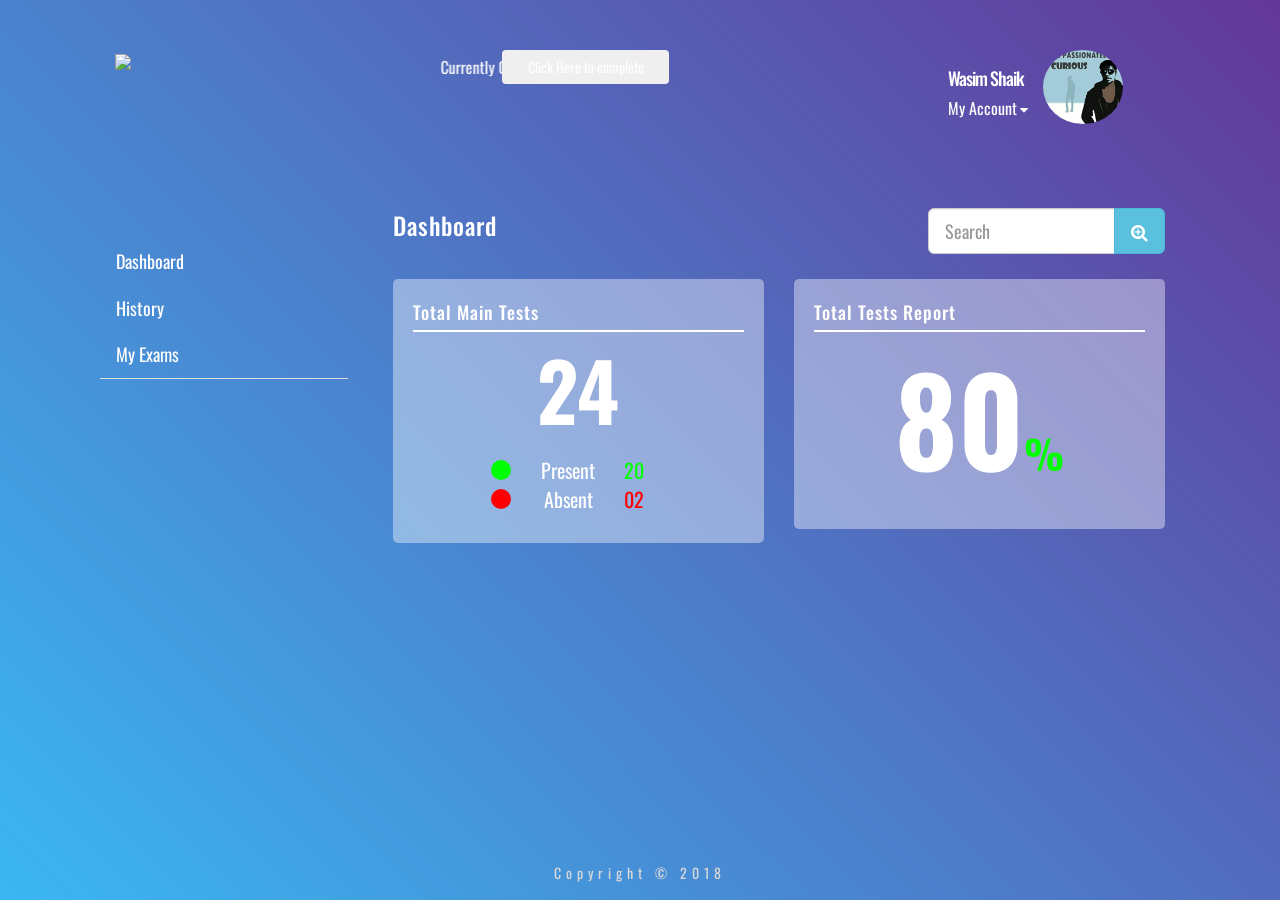
==== designs/user_profile _theme1.html @ dd6fe9cd "commited new changes" ====
<!DOCTYPE html>
<html lang="en">
   <head>
      <title>PULSE - User Dashbaord</title>
      <meta charset="UTF-8">
      <meta http-equiv="X-UA-Compatible" content="IE=Edge">
      <meta name="description" content="">
      <meta name="keywords" content="">
      <meta name="author" content="">
      <meta name="viewport" content="width=device-width, initial-scale=1.0">
      <link rel="stylesheet" href="css/bootstrap.min.css">
      <link rel="stylesheet" href="css/magnific-popup.css">
      <link rel="stylesheet" href="css/font-awesome.min.css">
      <link href="https://fonts.googleapis.com/css?family=Oswald:200,400,700" rel="stylesheet">
      <!-- MAIN CSS -->
      <link rel="stylesheet" href="css/templatemo-style.css">
      <link rel="stylesheet" href="css/custom.css">
      <script src="https://ajax.googleapis.com/ajax/libs/jquery/3.3.1/jquery.min.js"></script>
      <style type="text/css">
         /* student exam tab*/
         #userSecondTab,#userThirdTab{padding: 20px 10px;}
         .stu-exam-tab .header{background:rgba(0, 0, 0, 0.6);padding: 10px 20px;width: 100%;display: inline-block;}
         .stu-exam-tab .header-name,
         .stu-exam-tab .header-text{color: #fff;font-size: 16px;display: inline-block;width: 100%;margin: 5px 0;}
         .stu-exam-tab .header h2{    color: #ffffff;
         text-align: center;
         vertical-align: top;
         padding: 0;
         margin: 0;
         line-height: 62px;}
         .stu-exam-tab .exam-body-left{border-right:3px solid red;}
         .exam-answer-selction{margin:30px 0 30px 20px;}
         .stu-exam-tab .exam-body{padding:20px;background:rgba(0, 0, 0, 0.3);border: 1px solid rgba(0, 0, 0, 0.3);
         display: inline-block;
         width: 100%;}
         .stu-exam-tab .exam-body .mark-review label,
         .stu-exam-tab .exam-answer-selction .exam-ans-form .radio,
         .stu-exam-tab .exam-answer-selction .exam-ans-form .radio label{margin: 0;padding: 0;}
         .stu-exam-tab .exam-body .mark-review input,
         .stu-exam-tab .exam-answer-selction .exam-ans-form .radio input{    margin-left: -20px;
         margin-top: 10px;}
         .stu-exam-tab .mark-review {    margin-top: 30px;
         margin-left: 20px;}
         .stu-exam-tab .mark-review label{color: #FFA500 !important;}
         .stu-exam-tab .exam-btn-wrap{margin: 30px 0;
         display: inline-block;}
         .exam-btn-wrap .btn-left{margin-right: 20px;}
         .exam-ques-num{display: inline-block;width: 100%;}
         .exam-ques-num span{margin: 0 5px;padding: 15px 15px;
         background:#D3D3D3;
         min-width: 48px;}
         .exam-ques-num span:hover{background: #fff;}
         .exam-ques-num span.btn-current,.exam-ques-num span:active{    box-shadow: inset 7px 7px 7px rgba(0,0,0,0.8);
         -moz-box-shadow: inset 7px 7px 7px rgba(0,0,0,0.8);
         -webkit-box-shadow:inset 7px 7px 7px rgba(0,0,0,0.8);}
         .exam-ques-num span.btn-unanswered{    background: #FF0000;
         color: #ffffff;}
         .exam-ques-num span.btn-answered{    background: #008000;
         color: #ffffff;}
         .exam-ques-num span.btn-markreview{    background: #FFA500;
         color: #ffffff;}
         .exam-ques-num .ques-rows{display: inline-block;    width: 100%;
         margin: 10px 0;}
         /* custum scroll ba*****/
         .scrollbar {
         margin-left: 22px;
         float: left;
         max-height: 360px;
         overflow-y: scroll;
         margin-bottom: 25px;
         }
         .force-overflow {
         min-height: 450px;
         }
         #exam-ques-num {
         text-align: center;
         margin: auto;
         }
         #style-1::-webkit-scrollbar,
         #style-2::-webkit-scrollbar {
         width: 12px;
         background-color: #F5F5F5;
         }
         #style-4::-webkit-scrollbar,
         #style-5::-webkit-scrollbar,
         #style-6::-webkit-scrollbar,
         #style-7::-webkit-scrollbar,
         #style-8::-webkit-scrollbar,
         #style-9::-webkit-scrollbar,
         #style-10::-webkit-scrollbar,
         #style-11::-webkit-scrollbar {
         width: 10px;
         background-color: #F5F5F5;
         }
         /**  STYLE 1 */
         #style-1::-webkit-scrollbar-thumb {
         border-radius: 10px;
         -webkit-box-shadow: inset 0 0 6px rgba(0,0,0,.3);
         background-color: #555;
         }
         #style-1::-webkit-scrollbar-track {
         -webkit-box-shadow: inset 0 0 6px rgba(0,0,0,0.3);
         border-radius: 10px;
         background-color: #F5F5F5;
         }
         /* custum scroll bar ends ***/
         /* student exam tab*/ 
         /* user_Theme1 css here */
         .user_Theme1_wrap header {
         padding: 50px 0;
         }
         .user_Theme1_wrap footer {
         position: absolute;
         bottom: 0;
         }
         /* user_profile _theme1 css here*/
         .user_Theme1 {
         height: 100%;
         width: 100%;
         position: absolute;
         /* Permalink - use to edit and share this gradient: http://colorzilla.com/gradient-editor/#3ab7f2+0,633799+100 */
         background: #3ab7f2;
         /* Old browsers */
         background: -moz-linear-gradient(45deg, #3ab7f2 0%, #633799 100%);
         /* FF3.6-15 */
         background: -webkit-linear-gradient(45deg, #3ab7f2 0%, #633799 100%);
         /* Chrome10-25,Safari5.1-6 */
         background: linear-gradient(45deg, #3ab7f2 0%, #633799 100%);
         /* W3C, IE10+, FF16+, Chrome26+, Opera12+, Safari7+ */
         filter: progid: DXImageTransform.Microsoft.gradient( startColorstr='#3ab7f2', endColorstr='#633799', GradientType=1);
         /* IE6-9 fallback on horizontal gradient */
         }
         /* user_profile _theme1 css ends*/
         .user_Theme1 header {
         padding: 10px 0;
         }
         .theme_head_left,
         .theme_head_right {
         display: inline-block;
         width: 100%;
         }
         .theme_head_right .input-group-append h3{
         margin:0 0 5px 0;
         font-size: 18px;
         color: #ffffff;}
         .theme_head_left span {
         display: inline-block;
         margin: 0;
         width: 100%;
         color: #ffffff;
         }
         .theme_head_right a {
         color: #ffffff;
         }
         .theme_head_right .dropdown-menu {
         padding: 10px;
         }
         .theme_head_right .dropdown-menu a {
         color: #333;
         width: 100%;
         display: inline-block;
         margin: 2px 0;
         }
         .user_Theme1 .stuhead_wel_txt {
         color: #ffffff;
         font-size: 18px;
         letter-spacing: 0;
         text-align: right;
         }
         .theme_head_right .input-group {
         margin: 10px 15px 0 0;
         }
         .user_Theme_navs {
         padding: 50px 0;
         }
         .user_Theme_navs ul li {
         display: inline-block;
         width: 100%;
         }
         .user_Theme_navs ul li a {
         color: #ffffff;
         font-size: 18px;
         }
         .user_Theme1_body {
         margin-top: 10px;
         }
         .user_Theme1_body h2 {
         letter-spacing: 1px;
         font-weight: 500;
         color: #ffffff;
         font-size: 24px;
         padding: 0;
         margin: 0;
         }
         .utheme_body_right {}
         .utheme_body_header {
         padding: 20px 0;
         }
         .utheme_bg_overlay {
         min-height: 250px;
         margin: 5px 0;
         background: rgba(255, 255, 255, 0.4);
         display: inline-block;
         width: 100%;
         padding: 20px;
         border-radius: 5px;
         -moz-border-radius: 5px;
         -webkit-border-radius: 5px;
         }
         .utheme_bg_overlay h4 {
         padding-bottom: 5px;
         margin: 0;
         color: #ffffff;
         font-size: 18px;
         display: inline-block;
         font-weight: 500;
         letter-spacing: 1px;
         width: 100%;
         border-bottom: 2px solid #ffffff;
         }
         .tot_test_num {
         font-size: 80px;
         font-weight: 700;
         color: #ffffff;
         text-align: center;
         display: inline-block;
         width: 100%;
         }
         .utheme_bg_overlay .exam_status {
         width: 40%;
         margin: 0 auto;
         padding: 10px 0;
         text-align: center;
         }
         .utheme_bg_overlay .exam_status li {
         list-style-type: none;
         font-size: 20px;
         color: #ffffff;
         position: relative;
         }
         .utheme_bg_overlay .exam_status li::before {
         width: 20px;
         height: 20px;
         background: #363636;
         content: "";
         display: inline-block;
         position: absolute;
         left: -21px;
         top: 4px;
         border-radius: 50px;
         -moz-border-radius: 50px;
         -webkit-border-radius: 50px;
         }
         .exam_status li.passed::before {
         background: #00ff00;
         }
         .exam_status li.failed::before {
         background: #ff0000;
         }
         .exam_status li.absent::before {
         background: #045cc9;
         }
         .exam_status li span {
         display: inline-block;
         float: right;
         }
         .exam_status li.passed span {
         color: #00ff00;
         }
         .exam_status li.failed span {
         color: #ff0000;
         }
         .exam_status li.absent span {
         color: #045cc9;
         }
         .percentage_circle {
         position: relative;
         width: 150px;
         height: 150px;
         border-radius: 200px;
         border: 20px solid red;
         margin: 20px auto;
         }
         .percentage_circle::after {
         content: "";
         border: 20px solid #ffffff;
         position: absolute;
         top: -15px;
         z-index: 9999;
         height: 140px;
         width: 140px;
         border-radius: 300px;
         left: -14px;
         }
         .percentage_circle::before {
         content: "";
         width: 40px;
         height: 40px;
         background: transparent;
         position: absolute;
         }
         .utheme_bg_overlay.right .tot_test_num {
         font-size: 120px;
         font-weight: 700;
         }
         .utheme_bg_overlay.right .tot_test_num .percent {
         font-size: 40px;
         color: #00ff00;
         }
         .user_Theme1_body .user_Theme_navs .nav-tabs>li>a:hover {
         color: #363636;
         }
         /****/
         .pro-wraper {
         display: inline-block;
         width: 100%;
         margin: 10px 0;
         }
         .pro-wraper .btn {
         margin-left: 20px;
         width: 30%;
         border-radius: 20px;
         -moz-border-radius: 20px;
         -webkit-border-radius: 20px;
         }
         .pro-wraper input {
         padding: 10px 20px;
         width: 60%;
         margin-top: 2px;
         line-height: 1;
         background: rgba(0, 0, 0, 0.1);
         color: #ffffff;
         }
         .pro-wraper input::placeholder {
         color: #ffffff;
         }
         .user_Theme1_body .user-table th {
         background-color: #5bc0de;
         color: #ffffff;
         font-weight: 500;
         }
         .user_Theme1_body .user-table tr td {
         text-align: center;
         }
         .user_logo{display: inline;}
         .blinking{
         animation:blinkingText 0.9s infinite;
         }
         .blinking.btn{color: #ffffff !important;}
         @keyframes blinkingText{
         0%{   color: #000;  }
         49%{  color: transparent; }
         50%{  color: transparent; }
         99%{  color:transparent;  }
         100%{ color: #000;  }
         }
         #User_Profile1 .utheme_bg_overlay{margin-top: -1px;}
         /* user_Theme1 css ends here */
         .exam_nofification{display: inline-block;}
         .current_exam{font-size: 16px;
         color: #ffffff;margin: 6px 0;}
         .tab-content table{margin: 0;}
         .nav-tabs>li>a,
         #User_Profile1 .nav-tabs>li>a{color: #ffffff;}
         .nav-tabs>li.active>a,
         .nav-tabs>li>a:hover,
         #User_Profile1 .nav-tabs>li.active>a,
         #User_Profile1 .nav-tabs>li>a:hover{color: #333333;}
         #ongoing h3{}
         #ongoing p{color: #333333;}
         .user-table .sub-table button{color: #333333;    margin-top: 5px;}
      </style>
      <script>
         $(document).ready(function(){
         $("#hide").click(function(){
           $("#theme_hide").hide();
           $("#theme_show").show();
         });
         
         });
      </script>
   </head>
   <body class="user_Theme1_wrap">
      <div class="user_Theme1"></div>
      <!-- Header -->
      <div class="container user_container" id="theme_hide">
         <header>
            <div class="container">
               <div class="col-lg-12 col-md-12 col-sm-12 col-xs-12">
                  <div class="col-lg-8 col-md-8 col-sm-8 col-xs-8">
                     <div class="col-lg-3 col-md-3 col-sm-3 col-xs-3 user_logo"><img class="logo" src="http://mannschaftit.azaadshaik.com/assets/images/logo.png"></div>
                     <div class="col-lg-9 col-md-9 col-sm-9 col-xs-9 exam_nofification" >
                        <marquee class="col-lg-5 col-md-5 col-sm-5 col-xs-5 current_exam" behavior="scroll" direction="left">Currently One Exam is Going on</marquee>
                        <button id="hide" class="col-lg-4 col-md-4 col-sm-4 col-xs-4 btn blinking">Click Here to complete</button>
                     </div>
                  </div>
                  <div class="col-lg-3 col-md-3 col-sm-3 col-xs-3 pull-right">
                     <div class="theme_head_right">
                        <div class="input-group pull-left">
                           <div class="input-group-append">
                              <h3>Wasim Shaik</h3>
                              <span class="stuhead_wel_txt">My Account</span>
                              <a href="#" data-toggle="dropdown"><i class="fa fa-caret-down"></i></a>
                              <div class="dropdown-menu">
                                 <a class="nav-link" data-toggle="tab" href="#Profile">Profile</a>
                                 <a class="dropdown-item" href="#">ID : E5640</a>
                              </div>
                           </div>
                        </div>
                        <img src="images/profile-pic.png" class="img-circle pull-left" alt="Cinque Terre" width="80">
                     </div>
                  </div>
               </div>
            </div>
         </header>
         <div class="user_Theme1_body">
            <div class="container">
               <div class="col-lg-12 col-md-12 col-sm-12 col-xs-12">
                  <div class="col-lg-3 col-md-3 col-sm-3 col-xs-3">
                     <div class="user_Theme_navs">
                        <ul class="nav nav-tabs">
                           <li class="nav-item">
                              <a class="nav-link active" data-toggle="tab" href="#Dashboard">Dashboard</a>
                           </li>
                           <li class="nav-item">
                              <a class="nav-link" data-toggle="tab" href="#History">History</a>
                           </li>
                           <li class="nav-item">
                              <a class="nav-link" data-toggle="tab" href="#Start_Exam">My Exams</a>
                           </li>
                        </ul>
                     </div>
                  </div>
                  <div class="col-lg-9 col-md-9 col-sm-9 col-xs-9 utheme_body_right">
                     <div class="row">
                        <div class="col-lg-12 col-md-12 col-sm-12 col-xs-12 utheme_body_content">
                           <div class="tab-content">
                              <!-- Dashboard page starts here -->
                              <div id="Dashboard" class="tab-pane fade in active">
                                 <div class="col-lg-12 col-md-12 col-sm-12 col-xs-12 utheme_body_header">
                                    <div class="col-lg-4 col-md-4 col-sm-4 col-xs-4">
                                       <h2>Dashboard</h2>
                                    </div>
                                    <div class="col-lg-4 col-md-4 col-sm-4 col-xs-4 pull-right">
                                       <div class="input-group">
                                          <input type="text" id="" data-table="" data-search="" class="form-control input-lg " placeholder="Search">
                                          <span class="input-group-btn search-button">
                                          <button class="btn btn-info btn-lg" type="button">
                                          <i class="fa fa-search-plus"></i>
                                          </button>
                                          </span>
                                       </div>
                                    </div>
                                 </div>
                                 <div class="col-lg-6 col-md-6 col-sm-12 col-xs-12">
                                    <div class="utheme_bg_overlay">
                                       <h4>Total Main Tests</h4>
                                       <span class="tot_test_num">24</span>
                                       <ul class="exam_status">
                                          <li class="passed">Present <span>20</span></li>
                                          <li class="failed">Absent <span>02</span></li>
                                       </ul>
                                    </div>
                                 </div>
                                 <div class="col-lg-6 col-md-6 col-sm-12 col-xs-12">
                                    <div class="utheme_bg_overlay right">
                                       <h4>Total Tests Report</h4>
                                       <span class="tot_test_num">80<span class="percent">%</span></span>
                                    </div>
                                 </div>
                              </div>
                              <!-- Dashboard page starts here -->
                              <!-- History page starts here -->
                              <div id="History" class="tab-pane fade">
                                 <div class="col-lg-12 col-md-12 col-sm-12 col-xs-12 utheme_body_header">
                                    <div class="col-lg-4 col-md-4 col-sm-4 col-xs-4">
                                       <h2>History</h2>
                                    </div>
                                    <div class="col-lg-4 col-md-4 col-sm-4 col-xs-4 pull-right">
                                       <div class="input-group">
                                          <input type="text" id="" data-table="" data-search="" class="form-control input-lg " placeholder="Search">
                                          <span class="input-group-btn search-button">
                                          <button class="btn btn-info btn-lg" type="button">
                                          <i class="fa fa-search-plus"></i>
                                          </button>
                                          </span>
                                       </div>
                                    </div>
                                 </div>
                                 <div class="col-lg-12 col-md-12 col-sm-12 col-xs-12 utheme_body_header">
                                    <div class="col-lg-12 col-md-12 col-sm-12 col-xs-12">
                                       <div class="utheme_bg_overlay">
                                          <div class="user-table">
                                             <table class="table table-bordered table-striped">
                                                <thead>
                                                   <tr>
                                                      <th scope="col">S.no</th>
                                                      <th scope="col">Date</th>
                                                      <th scope="col">Test Name</th>
                                                      <th scope="col">Result</th>
                                                   </tr>
                                                </thead>
                                                <tbody>
                                                   <tr>
                                                      <td>1</td>
                                                      <td>09/05/2018</td>
                                                      <td><a data-toggle="tab" href="#exam_results_tab">Test1</a></td>
                                                      <td>9</td>
                                                   </tr>
                                                   <tr>
                                                      <td>2</td>
                                                      <td>09/06/2018</td>
                                                      <td><a href="">Test 2</a></td>
                                                      <td>8</td>
                                                   </tr>
                                                   <tr>
                                                      <td>3</td>
                                                      <td>09/07/2018</td>
                                                      <td>Test 3</td>
                                                      <td>7</td>
                                                   </tr>
                                                   <tr>
                                                      <td>4</td>
                                                      <td>09/08/2018</td>
                                                      <td>Test 4</td>
                                                      <td>7</td>
                                                   </tr>
                                                   <tr>
                                                      <td>5</td>
                                                      <td>09/09/2018</td>
                                                      <td>Test 5</td>
                                                      <td>7</td>
                                                   </tr>
                                                   <tr>
                                                      <td>6</td>
                                                      <td>09/10/2018</td>
                                                      <td>Test 6</td>
                                                      <td>7</td>
                                                   </tr>
                                                   <tr>
                                                      <td>7</td>
                                                      <td>09/11/2018</td>
                                                      <td>Test 7</td>
                                                      <td>7</td>
                                                   </tr>
                                                </tbody>
                                             </table>
                                          </div>
                                       </div>
                                    </div>
                                 </div>
                              </div>
                              <!-- History page starts here -->
                              <!-- Start_Exam page starts here -->
                              <div id="Start_Exam" class="tab-pane fade">
                                 <div  class="col-lg-12 col-md-12 col-sm-12 col-xs-12 utheme_body_header">
                                    <div class="col-lg-4 col-md-4 col-sm-4 col-xs-4">
                                       <h2>Start Exam</h2>
                                    </div>
                                    <div class="col-lg-4 col-md-4 col-sm-4 col-xs-4 pull-right">
                                       <div class="input-group">
                                          <input type="text" id="" data-table="" data-search="" class="form-control input-lg " placeholder="Search">
                                          <span class="input-group-btn search-button">
                                          <button class="btn btn-info btn-lg" type="button">
                                          <i class="fa fa-search-plus"></i>
                                          </button>
                                          </span>
                                       </div>
                                    </div>
                                 </div>
                                 <div class="col-lg-12 col-md-12 col-sm-12 col-xs-12">
                                    <div class="tab-content">
                                       <div id="users_tab" class="tab-pane fade in active">
                                          <!--User Profile starts here -->
                                          <div id="User_Profile1" class="tab-pane">
                                             <ul class="nav nav-tabs">
                                                <li class="active"><a data-toggle="tab" href="#ongoing" aria-expanded="true">On Going</a></li>
                                                <li class=""><a data-toggle="tab" href="#upcoming" aria-expanded="false">Upcoming</a></li>
                                                <li class=""><a data-toggle="tab" href="#attended" aria-expanded="false">Attended</a></li>
                                             </ul>
                                             <div class="utheme_bg_overlay">
                                                <div class="tab-content">
                                                   <!--?php
                                                      if($ongoing){
                                                       print_r($ongoing);
                                                      }
                                                      ?-->
                                                   <div id="ongoing" class="tab-pane fade active in">
                                                      <h3>On Going</h3>
                                                      <p>There is one exam yet to complete</p>
                                                      <button id="hide" href="" class="btn complte-exam">Click here to complete exam</button>
                                                   </div>
                                                   <div id="upcoming" class="tab-pane fade">
                                                      <div class="user-table">
                                                         <table class="table table-bordered table-striped">
                                                            <thead>
                                                               <tr>
                                                                  <th scope="col">Exam Name</th>
                                                                  <th scope="col">Exam Date</th>
                                                                  <th scope="col">Exam Time</th>
                                                                  <th scope="col">Exam Centre</th>
                                                                  <th scope="col">Actions</th>
                                                               </tr>
                                                            </thead>
                                                            <tbody>
                                                               <tr>
                                                                  <td>Arthimatic</td>
                                                                  <td>10/10/2018</td>
                                                                  <td>10AM</td>
                                                                  <td>VBHS</td>
                                                                  <td class="sub-table">
                                                                     <button data-toggle="modal" data-target="#up-detail-one">Details</button>
                                                                  </td>
                                                               </tr>
                                                               <tr>
                                                                  <td>Reasoning</td>
                                                                  <td>10/12/2018</td>
                                                                  <td>10AM</td>
                                                                  <td>nalanda</td>
                                                                  <td class="sub-table">
                                                                     <button data-toggle="modal" data-target="#up-detail-one">Details</button>
                                                                  </td>
                                                               </tr>
                                                               <tr>
                                                                  <td>Maths</td>
                                                                  <td>08/01/2019</td>
                                                                  <td>10AM</td>
                                                                  <td>VBHS</td>
                                                                  <td class="sub-table">
                                                                     <button data-toggle="modal" data-target="#up-detail-one">Details</button>
                                                                  </td>
                                                               </tr>
                                                               <tr>
                                                                  <td>Science</td>
                                                                  <td>05/03/2019</td>
                                                                  <td>10AM</td>
                                                                  <td>Nalanda</td>
                                                                  <td class="sub-table">
                                                                     <button data-toggle="modal" data-target="#up-detail-one">Details</button>
                                                                  </td>
                                                               </tr>
                                                               <tr>
                                                                  <td>Sccial</td>
                                                                  <td>03/05/2019</td>
                                                                  <td>10AM</td>
                                                                  <td>ZPHS</td>
                                                                  <td class="sub-table">
                                                                     <button data-toggle="modal" data-target="#up-detail-one">Details</button>
                                                                  </td>
                                                               </tr>
                                                            </tbody>
                                                         </table>
                                                      </div>
                                                   </div>
                                                   <div id="attended" class="tab-pane fade">
                                                      <div class="user-table">
                                                         <table class="table table-bordered table-striped">
                                                            <thead>
                                                               <tr>
                                                                  <th scope="col">Exam Name</th>
                                                                  <th scope="col">Exam Date</th>
                                                                  <th scope="col">Exam Time</th>
                                                                  <th scope="col">Exam Centre</th>
                                                                  <th scope="col">Actions</th>
                                                               </tr>
                                                            </thead>
                                                            <tbody>
                                                               <tr>
                                                                  <td>Arthimatic</td>
                                                                  <td>10/10/2017</td>
                                                                  <td>10AM</td>
                                                                  <td>VBHS</td>
                                                                  <td class="sub-table">
                                                                     <button data-toggle="modal" data-target="#up-detail-one">Details</button>
                                                                  </td>
                                                               </tr>
                                                               <tr>
                                                                  <td>Reasoning</td>
                                                                  <td>10/12/2017</td>
                                                                  <td>10AM</td>
                                                                  <td>nalanda</td>
                                                                  <td class="sub-table">
                                                                     <button data-toggle="modal" data-target="#up-detail-one">Details</button>
                                                                  </td>
                                                               </tr>
                                                               <tr>
                                                                  <td>Maths</td>
                                                                  <td>08/01/2018</td>
                                                                  <td>10AM</td>
                                                                  <td>VBHS</td>
                                                                  <td class="sub-table">
                                                                     <button data-toggle="modal" data-target="#up-detail-one">Details</button>
                                                                  </td>
                                                               </tr>
                                                               <tr>
                                                                  <td>Science</td>
                                                                  <td>05/03/2018</td>
                                                                  <td>10AM</td>
                                                                  <td>Nalanda</td>
                                                                  <td class="sub-table">
                                                                     <button data-toggle="modal" data-target="#up-detail-one">Details</button>
                                                                  </td>
                                                               </tr>
                                                               <tr>
                                                                  <td>Sccial</td>
                                                                  <td>03/05/2018</td>
                                                                  <td>10AM</td>
                                                                  <td>ZPHS</td>
                                                                  <td class="sub-table">
                                                                     <button data-toggle="modal" data-target="#up-detail-one">Details</button>
                                                                  </td>
                                                               </tr>
                                                            </tbody>
                                                         </table>
                                                      </div>
                                                   </div>
                                                   <!-- model for popup data -->
                                                   <!-- Modal -->
                                                   <div class="modal fade" id="up-detail-one" role="dialog">
                                                      <div class="modal-dialog">
                                                         <!-- Modal content-->
                                                         <div class="modal-content">
                                                            <div class="modal-header">
                                                               <button type="button" class="close" data-dismiss="modal">×</button>
                                                               <h2 class="modal-title">Details</h2>
                                                            </div>
                                                            <div class="modal-body">
                                                               <div class="exam-data">
                                                                  <label>Exam Id:</label> <span>MA1258</span>
                                                               </div>
                                                               <div class="exam-data">
                                                                  <label>Exam Name:</label> <span>Maths</span>
                                                               </div>
                                                               <div class="exam-data">
                                                                  <label>Exam Code:</label> <span>25848</span>
                                                               </div>
                                                            </div>
                                                            <div class="modal-footer">
                                                               <button type="button" class="btn btn-default" data-dismiss="modal">Close</button>
                                                            </div>
                                                         </div>
                                                      </div>
                                                   </div>
                                                   <!-- model for popup data ends-->
                                                </div>
                                             </div>
                                          </div>
                                       </div>
                                       <div id="exam">
                                       </div>
                                       <div id="my_exams" class="tab-pane fade">
                                       </div>
                                    </div>
                                 </div>
                              </div>
                              <!-- Start_Exam page starts here -->
                              <!-- profile page starts here -->
                              <div id="Profile" class="tab-pane fade">
                                 <div class="col-lg-12 col-md-12 col-sm-12 col-xs-12 utheme_body_header">
                                    <div class="col-lg-4 col-md-4 col-sm-4 col-xs-4">
                                       <h2>Profile</h2>
                                    </div>
                                    <div class="col-lg-4 col-md-4 col-sm-4 col-xs-4 pull-right">
                                       <div class="input-group">
                                          <input type="text" id="" data-table="" data-search="" class="form-control input-lg " placeholder="Search">
                                          <span class="input-group-btn search-button">
                                          <button class="btn btn-info btn-lg" type="button">
                                          <i class="fa fa-search-plus"></i>
                                          </button>
                                          </span>
                                       </div>
                                    </div>
                                 </div>
                                 <div class="col-lg-12 col-md-12 col-sm-12 col-xs-12 utheme_body_header">
                                    <div class="col-lg-12 col-md-12 col-sm-12 col-xs-12">
                                       <div class="utheme_bg_overlay">
                                          <div class="col-lg-6 col-md-6 col-sm-6 col-xs-6">
                                             <div class="pro-wraper">
                                                <img src="images/profile-pic.png" class="pull-left" alt="Cinque Terre" width="80">
                                                <button class="btn btn-info pull-right">Change</button>
                                             </div>
                                             <div class="pro-wraper">
                                                <input type="password" class="pull-left" name="Password" placeholder="Password">
                                                <button class="btn btn-info pull-right">Change</button>
                                             </div>
                                             <div class="pro-wraper">
                                                <input type="text" class="pull-left" name="Mobile" placeholder="Mobile">
                                                <button class="btn btn-info pull-right">Change</button>
                                             </div>
                                          </div>
                                          <div class="col-lg-6 col-md-6 col-sm-6 col-xs-6">
                                             <div class="pro-wraper">
                                                <input type="text" class="pull-left" name="Address1" placeholder="Address1">
                                                <button class="btn btn-info pull-right">Change</button>
                                             </div>
                                             <div class="pro-wraper">
                                                <input type="text" class="pull-left" name="Address2" placeholder="Address2">
                                                <button class="btn btn-info pull-right">Change</button>
                                             </div>
                                             <div class="pro-wraper">
                                                <input type="text" class="pull-left" name="District" placeholder="District">
                                                <button class="btn btn-info pull-right">Change</button>
                                             </div>
                                             <div class="pro-wraper">
                                                <input type="text" class="pull-left" name="State" placeholder="State">
                                                <button class="btn btn-info pull-right">Change</button>
                                             </div>
                                          </div>
                                       </div>
                                    </div>
                                 </div>
                              </div>
                              <!-- profile page ends here -->
                              <!-- Exam Results  tabs page starts here -->
                              <div id="exam_results_tab" class="tab-pane fade">
                                 <div class="col-lg-12 col-md-12 col-sm-12 col-xs-12 utheme_body_header">
                                    <div class="col-lg-4 col-md-4 col-sm-4 col-xs-4">
                                       <h2>Test1 Results</h2>
                                    </div>
                                    <div class="col-lg-4 col-md-4 col-sm-4 col-xs-4 pull-right">
                                       <div class="input-group">
                                          <input type="text" id="" data-table="" data-search="" class="form-control input-lg " placeholder="Search">
                                          <span class="input-group-btn search-button">
                                          <button class="btn btn-info btn-lg" type="button">
                                          <i class="fa fa-search-plus"></i>
                                          </button>
                                          </span>
                                       </div>
                                    </div>
                                 </div>
                                 <div class="col-lg-12 col-md-12 col-sm-12 col-xs-12">
                                    <div >
                                       <ul class="nav nav-tabs" id="" role="tablist">
                                          <li class="nav-item active">
                                             <a class="nav-link" data-toggle="tab" href="#tabler-view" role="tab" aria-controls="tabler-view" aria-selected="false">Tabler View</a>
                                          </li>
                                          <li class="nav-item">
                                             <a class="nav-link"  data-toggle="tab" href="#graph-view" role="tab" aria-controls="graph-view" aria-selected="false">Graph View</a>
                                          </li>
                                       </ul>
                                    </div>
                                 </div>
                                 <div class="col-lg-12 col-md-12 col-sm-12 col-xs-12 utheme_body_header">
                                    <div class="utheme_bg_overlay">
                                       <div class="tab-content">
                                          <div class="tab-pane fade active in" id="tabler-view" role="tabpanel" aria-labelledby="tabler-tab">
                                             <div class="user-table">
                                                <table class="table table-bordered table-striped">
                                                   <thead>
                                                      <tr>
                                                         <th scope="col">S.no</th>
                                                         <th scope="col">Date</th>
                                                         <th scope="col">Test Name</th>
                                                         <th scope="col">Result</th>
                                                      </tr>
                                                   </thead>
                                                   <tbody>
                                                      <tr>
                                                         <td>1</td>
                                                         <td>09/05/2018</td>
                                                         <td><a href="">Test 1</a></td>
                                                         <td>9</td>
                                                      </tr>
                                                      <tr>
                                                         <td>2</td>
                                                         <td>09/06/2018</td>
                                                         <td><a href="">Test 2</a></td>
                                                         <td>8</td>
                                                      </tr>
                                                      <tr>
                                                         <td>3</td>
                                                         <td>09/07/2018</td>
                                                         <td>Test 3</td>
                                                         <td>7</td>
                                                      </tr>
                                                      <tr>
                                                         <td>4</td>
                                                         <td>09/08/2018</td>
                                                         <td>Test 4</td>
                                                         <td>7</td>
                                                      </tr>
                                                      <tr>
                                                         <td>5</td>
                                                         <td>09/09/2018</td>
                                                         <td>Test 5</td>
                                                         <td>7</td>
                                                      </tr>
                                                      <tr>
                                                         <td>6</td>
                                                         <td>09/10/2018</td>
                                                         <td>Test 6</td>
                                                         <td>7</td>
                                                      </tr>
                                                      <tr>
                                                         <td>7</td>
                                                         <td>09/11/2018</td>
                                                         <td>Test 7</td>
                                                         <td>7</td>
                                                      </tr>
                                                   </tbody>
                                                </table>
                                             </div>
                                          </div>
                                          <div class="tab-pane fade" id="graph-view" role="tabpanel" aria-labelledby="graph-tab">
                                          </div>
                                       </div>
                                    </div>
                                 </div>
                                 <nav aria-label="" class="pull-right">
                                    <ul class="pagination">
                                       <li class="page-item disabled">
                                          <span class="page-link">Previous</span>
                                       </li>
                                       <li class="page-item active">
                                          <span class="page-link">
                                          1
                                          <span class="sr-only">(current)</span>
                                          </span>
                                       </li>
                                       <li class="page-item"><a class="page-link" href="#">2</a></li>
                                       <li class="page-item">
                                          <a class="page-link" href="#">Next</a>
                                       </li>
                                    </ul>
                                 </nav>
                              </div>
                              <!-- Exam Results  tabs page ends here -->
                           </div>
                        </div>
                     </div>
                  </div>
               </div>
            </div>
         </div>
      </div>
      <!-- ******* Running exam code starts here ******* -->
      <div class="container user_container" id="theme_show" style="display: none;">
         <div class="container">
            <div class="stu-exam-tab col-lg-12 col-md-12 col-sm-12 col-xs-12">
               <div class="header">
                  <div class="col-lg-4 col-md-4 col-sm-12 col-xs-12">
                     <span class="header-name"><b>Name:</b> Wasim</span>
                     <span class="header-name"><b>Exam Centre:</b> JBDC</span>
                  </div>
                  <div class="col-lg-4 col-md-4 col-sm-12 col-xs-12">
                     <h2>Mock Test</h2>
                  </div>
                  <div class="col-lg-4 col-md-4 col-sm-12 col-xs-12">
                     <span class="header-name"><b>Timer:</b> 02:00:00</span>
                  </div>
               </div>
            </div>
         </div>
         <div class="user_Theme1_body">
            <div class="container">
               <div class="col-lg-12 col-md-12 col-sm-12 col-xs-12">
                  <div class="stu-exam-tab col-lg12 col-md-12 col-sm-12 col-xs-12">
                     <div class="exam-body">
                        <div class="exam-body-left col-lg-8 col-md-8 col-sm-8 col-xs-8">
                           <span class="header-text">Question 4 of 10:</span>
                           <span class="header-text">Who was the first English President of the Indian National Congress ?</span>
                           <div class="mark-review checkbox">
                              <label><input class="markinput" type="checkbox" value="">Mark For Review Later</label>
                           </div>
                           <div class="exam-answer-selction">
                              <form class="exam-ans-form" role="form" name="quizform" action="" method="post">
                                 <div class="radio"><label><input type="radio" name="quiz" id="1" value="1"> George Yule</label></div>
                                 <div class="radio"><label><input type="radio" name="quiz" id="2" value="2"> William Wedderburn</label></div>
                                 <div class="radio"><label><input type="radio" name="quiz" id="3" value="3"> A.O. Hume</label></div>
                                 <div class="radio"><label><input type="radio" name="quiz" id="4" value="4"> Henry Cotton</label></div>
                                 <div class="exam-btn-wrap">
                                    <input type="submit" class="btn btn-large btn-left" value=" Next ">
                                    <input type="submit" class="btn btn-large btn-right" value=" Save &amp; Continue ">
                                 </div>
                              </form>
                           </div>
                        </div>
                        <div id="exam-ques-num" class="col-lg-4 col-md-4 col-sm-4 col-xs-4">
                           <div class="scrollbar exam-ques-num" id="style-1">
                              <div class="ques-rows">
                                 <span class="btn btn-markreview">1</span>
                                 <span class="btn btn-answered">2</span>
                                 <span class="btn btn-unanswered">3</span>
                                 <span class="btn btn-current">4</span>
                              </div>
                              <div class="ques-rows">
                                 <span class="btn">5</span>
                                 <span class="btn">6</span>
                                 <span class="btn">7</span>
                                 <span class="btn">8</span>
                              </div>
                              <div class="ques-rows">
                                 <span class="btn">9</span>
                                 <span class="btn">10</span>
                                 <span class="btn">11</span>
                                 <span class="btn">12</span>
                              </div>
                              <div class="ques-rows">
                                 <span class="btn">13</span>
                                 <span class="btn">14</span>
                                 <span class="btn">15</span>
                                 <span class="btn">16</span>
                              </div>
                              <div class="ques-rows">
                                 <span class="btn">17</span>
                                 <span class="btn">18</span>
                                 <span class="btn">19</span>
                                 <span class="btn">20</span>
                              </div>
                              <div class="ques-rows">
                                 <span class="btn">21</span>
                                 <span class="btn">22</span>
                                 <span class="btn">23</span>
                                 <span class="btn">24</span>
                              </div>
                              <div class="ques-rows">
                                 <span class="btn">25</span>
                                 <span class="btn">26</span>
                                 <span class="btn">27</span>
                                 <span class="btn">28</span>
                              </div>
                              <div class="force-overflow"></div>
                           </div>
                        </div>
                     </div>
                  </div>
               </div>
            </div>
         </div>
      </div>
      <!-- ******* Running exam code ends here ******* -->
      <!-- Header ends -->
      <!-- Center Container -->
      <!-- Center Container ends-->
      <footer class="col-lg-12 col-md-12 col-sm-12 col-xs-12">
         <p>Copyright © 2018</p>
      </footer>
      <!-- SCRIPTS -->
      <script src="js/jquery.js"></script>
      <script src="js/bootstrap.min.js"></script>
   </body>
</html>
---- designs/css/templatemo-style.css ----
@import url('https://fonts.googleapis.com/css?family=Poppins:400,500,600');

  body {
    background: #ffffff;
    font-family: 'Poppins', sans-serif;
    overflow-x: hidden;
  }


  /*---------------------------------------
     TYPOGRAPHY              
  -----------------------------------------*/

  h1,h2,h3,h4,h5,h6 {
    font-weight: 300;
    line-height: inherit;
    letter-spacing: -1px;
  }

  h1 {
    color: #292929;
    font-size: 3em;
    margin-bottom: 30px;
  }

  h2 {
    color: #393939;
    font-size: 2em;
  }

  h3 {
    color: #505050;
    font-size: 1.5em;
    font-weight: 500;
    margin-bottom: 0;
  }

  h4 {
    color: #696969;
    font-size: 18px;
    line-height: normal;
  }

  p {
    color: #757575;
    font-size: 14px;
    font-weight: normal;
    line-height: 25px;
  }

  strong {
    font-weight: 500;
  }


  /*---------------------------------------
     GENERAL               
  -----------------------------------------*/

  * {
    -webkit-box-sizing: border-box;
    -moz-box-sizing: border-box;
    box-sizing: border-box;
  }

  *:before,
  *:after {
    -webkit-box-sizing: border-box;
    -moz-box-sizing: border-box;
    box-sizing: border-box;
  }

  a {
    color: #252525;
    font-weight: normal;
    -webkit-transition: 0.5s;
    transition: 0.5s;
    text-decoration: none !important;
  }

  a:hover, a:active, a:focus {
    color: #ce3232;
    outline: none;
  }

  .section-title {
    margin-bottom: 60px;
  }

  .section-title h2 {
    margin-top: 0;
    margin-bottom: 10px;
    line-height: 0;
  }

  .section-title .line-bar {
    color: #d9d9d9;
    display: block;
    font-size: 5em;
    line-height: 0;
  }

  .section-btn {
    background: #ce3232;
    border: 0;
    border-radius: 100px;
    color: #ffffff;
    cursor: pointer;
    font-size: inherit;
    font-weight: normal;
    padding: 15px 30px;
    -webkit-transition: 0.5s;
    transition: 0.5s;
  }

  .section-btn:hover,
  .section-btn:focus {
    background: #00F260;  /* fallback for old browsers */
    background: -webkit-linear-gradient(to right, #0575E6, #00F260);  /* Chrome 10-25, Safari 5.1-6 */
    background: linear-gradient(to right, #0575E6, #00F260); /* W3C, IE 10+/ Edge, Firefox 16+, Chrome 26+, Opera 12+, Safari 7+ */
    border-color: transparent;
    color: #393939;
  }

  .overlay {
    background: #00F260;  /* fallback for old browsers */
    background: -webkit-linear-gradient(to right, #0575E6, #00F260);  /* Chrome 10-25, Safari 5.1-6 */
    background: linear-gradient(to right, #0575E6, #00F260); /* W3C, IE 10+/ Edge, Firefox 16+, Chrome 26+, Opera 12+, Safari 7+ */
    opacity: 0.7;
    position: absolute;
    width: 100%;
    height: 100%;
    top: 0;
    right: 0;
    left: 0;
  }

  section {
    padding-top: 80px;
    padding-bottom: 80px;
    text-align: center;
  }


  /*---------------------------------------
       PRE LOADER              
  -----------------------------------------*/

  .preloader {
    position: fixed;
    top: 0;
    left: 0;
    width: 100%;
    height: 100%;
    z-index: 99999;
    display: flex;
    flex-flow: row nowrap;
    justify-content: center;
    align-items: center;
    background: none repeat scroll 0 0 #ffffff;
  }

  .spinner {
    border: 1px solid transparent;
    border-radius: 3px;
    position: relative;
  }

  .spinner:before {
    content: '';
    box-sizing: border-box;
    position: absolute;
    top: 50%;
    left: 50%;
    width: 45px;
    height: 45px;
    margin-top: -10px;
    margin-left: -10px;
    border-radius: 50%;
    border: 1px solid #575757;
    border-top-color: #ffffff;
    animation: spinner .9s linear infinite;
  }

  @-webkit-@keyframes spinner {
    to {transform: rotate(360deg);}
  }

  @keyframes spinner {
    to {transform: rotate(360deg);}
  }


  /*---------------------------------------
      MENU              
  -----------------------------------------*/

  .custom-navbar {
    border: none;
    margin-bottom: 0;
    padding: 25px 0;
  }

  .custom-navbar .navbar-brand {
    color: #ffffff;
    font-size: 25px;
    font-weight: 500;
    letter-spacing: -1px;
  }

  .top-nav-collapse {
    background: #ffffff;
  }

  .custom-navbar .navbar-nav.navbar-nav-first {
    margin-left: 8em;
  }

  .custom-navbar .navbar-nav.navbar-right li a {
    padding-right: 12px;
    padding-left: 12px;
  }

  .custom-navbar .section-btn {
    padding: 15px;
    margin-left: 2em;
  }

  .custom-navbar .section-btn:hover {
    background: #000000;  /* fallback for old browsers */
    background: -webkit-linear-gradient(to right, #434343, #000000);  /* Chrome 10-25, Safari 5.1-6 */
    background: linear-gradient(to right, #434343, #000000); /* W3C, IE 10+/ Edge, Firefox 16+, Chrome 26+, Opera 12+, Safari 7+ */
  }

  .custom-navbar .section-btn a {
    padding: 0;
  }

  .custom-navbar .nav .section-btn a:hover {
    color: #ffffff;
  }

  .custom-navbar .nav li a {
    font-size: 14px;
    font-weight: 500;
    color: #ffffff;
    letter-spacing: -0.5px;
    padding-right: 22px;
    padding-left: 22px;
  }

  .custom-navbar .nav li a:hover {
    background: transparent;
    color: #ce3232;
  }

  .custom-navbar .navbar-nav > li > a:hover,
  .custom-navbar .navbar-nav > li > a:focus {
    background-color: transparent;
  }

  .custom-navbar .nav li.active > a {
    background-color: transparent;
    color: #ce3232;
  }

  .custom-navbar .navbar-toggle {
    border: none;
    padding-top: 10px;
  }

  .custom-navbar .navbar-toggle {
    background-color: transparent;
  }

  .custom-navbar .navbar-toggle .icon-bar {
    background: #252525;
    border-color: transparent;
  }

  @media(min-width:768px) {
    .custom-navbar {
      border-bottom: 0;
      background: 0 0; 
    }

    .custom-navbar.top-nav-collapse {
      background: #ffffff;
      -webkit-box-shadow: 0 1px 30px rgba(0, 0, 0, 0.1);
      -moz-box-shadow: 0 1px 30px rgba(0, 0, 0, 0.1);
      box-shadow: 0 1px 30px rgba(0, 0, 0, 0.1);
      padding: 12px 0;
    }

    .top-nav-collapse .navbar-brand {
      color: #252525;
    }

    .top-nav-collapse .nav li a {
      color: #575757;
    }

    .top-nav-collapse .nav .section-btn a {
      color: #ffffff;
    }
  }



  /*---------------------------------------
      HOME              
  -----------------------------------------*/

  #home {
    background: url('../images/home-bg.jpg') no-repeat center center;
    background-size: cover;
    vertical-align: middle;
    display: -webkit-box;
    display: -webkit-flex;
    display: -ms-flexbox;
    display: flex;
    -webkit-box-align: center;
    -webkit-align-items: center;
    -ms-flex-align: center;
    align-items: center;
    min-height: 100vh;
    position: relative;
    overflow: hidden;
    padding-top: 10em;
    text-align: left;
  }

  #home h1 {
    color: #ffffff;
  }

  .home-info .section-btn {
    background: transparent;
    border: 2px solid #f9f9f9;
    color: #f9f9f9;
  }

  .home-info .section-btn:hover,
  .home-info .section-btn:focus {
    background: #ce3232;
    border-color: transparent;
    color: #ffffff;
  }

  .home-info span {
    display: inline-block;
    vertical-align: middle;
    color: #f9f9f9;
    font-weight: 500;
    margin-left: 20px; 
  }

  .home-info span small {
    display: block;
  }



  /*---------------------------------------
      ABOUT              
  -----------------------------------------*/

  #about {
    text-align: left;
    padding-bottom: 0;
  }

  #about .about-info:first-child {
    margin-right: 40px;
  }

  .about-info .section-title {
    margin: 40px 0 40px 0;
  }

  .about-info {
    margin-top: 60px;
  }

  .skill-thumb strong {
    display: inline-block;
    margin-bottom: 10px;
  }

  .skill-thumb .progress {
    background: #ffffff;
    border-radius: 5px;
    box-shadow: none;
    height: 3px;
    margin-bottom: 25px;
  }

  .skill-thumb .progress-bar {
    background: #1f1f1f;
    box-shadow: none;
  }



  /*---------------------------------------
      WORK             
  -----------------------------------------*/

  .work-info img {
    width: 100%;
    border-radius: 100%;
  }

  #work .work-thumb {
    overflow: hidden;
    position: relative;
    cursor: pointer;
    border-radius: 3px;
  }

  .work-thumb .work-info {
    position: absolute;
    top: 0px;
    left: 0px;
    right: 0px;
    bottom: 0px;
    display: flex;
    align-items: center;
    justify-content: center;
    flex-direction: column;
    text-align: center;
  }

  .work-thumb .work-info:after {
    position: absolute;
    top: 0px;
    left: 0px;
    right: 0px;
    bottom: 0px;
    content: "";
    background: #ce3232;
    opacity: 0;
    transition: 0.5s;
  }

  .work-thumb .work-info:hover::after {
    opacity: 0.9;
  }

  .work-thumb .work-info h3,
  .work-thumb .work-info small {
    transform: translateY(100%);
    opacity: 0;
    display: block;
    transition: 0.5s 0.2s;
    color: #ffffff;
    z-index: 2;
    position: relative;
  }

  .work-thumb .work-info small {
    color: #d9d9d9;
    text-transform: uppercase;
    font-size: 12px;
    font-weight: 500;
    letter-spacing: 1px;
    margin-top: 3px;
  }

  .work-thumb:hover .work-info h3,
  .work-thumb:hover .work-info small {
    transform: translateY(0px);
    opacity: 1;
  }



  /*---------------------------------------
      BLOG             
  -----------------------------------------*/

  #blog {
    background: #f0f0f0;
  }

  #blog-header,
  #blog-detail {
    text-align: left;
  }

  #blog-header {
    background: url('../images/blog-header-bg.jpg') no-repeat center center;
    background-size: cover;
    display: -webkit-box;
    display: -webkit-flex;
    display: -ms-flexbox;
    display: flex;
    -webkit-box-align: center;
    -webkit-align-items: center;
    -ms-flex-align: center;
    align-items: center;
    height: 65vh;
    color: #ffffff;
    position: relative;
    padding-top: 12em;
  }

  #blog-header h2 {
    color: #ffffff;
  }

  .blog-thumb {
    background: #ffffff;
    -webkit-box-shadow: 0 1px 30px rgba(0, 0, 0, 0.1);
    -moz-box-shadow: 0 1px 30px rgba(0, 0, 0, 0.1);
    box-shadow: 0 1px 30px rgba(0, 0, 0, 0.1);
    border-radius: 3px;
    text-align: left;
    margin-bottom: 30px;
    height: 350px;
  }

  .media.blog-thumb .media-left {
    width: 45%;
  }

  .blog-thumb small {
    color: #ce3232;
    font-weight: 500;
    display: block;
  }

  .blog-thumb small .fa {
    margin-right: 5px;
  }

  .blog-thumb h4 {
    margin-top: 2px;
    margin-bottom: 0px;
  }

  #blog-detail h2 {
    padding: 25px 0 10px 0;
  }

  .blog-info {
    padding: 75px 25px;
  }

  .blog-info h3 {
    margin: 0;
    padding: 8px 0 6px 0;
    text-transform: capitalize;
  }

  .blog-info .section-btn {
    background: #f0f0f0;
    color: #393939;
    margin-top: 20px;
  }

  .blog-info .section-btn:hover {
    background: #00F260;  /* fallback for old browsers */
    background: -webkit-linear-gradient(to right, #0575E6, #00F260);  /* Chrome 10-25, Safari 5.1-6 */
    background: linear-gradient(to right, #0575E6, #00F260); /* W3C, IE 10+/ Edge, Firefox 16+, Chrome 26+, Opera 12+, Safari 7+ */
    color: #ffffff;
  }

  .blog-thumb ul {
    margin: 32px 12px 22px 0px;
  }

  .blog-thumb ul li {
    list-style: square;
    font-weight: normal;
    padding: 4px 12px 4px 0px;
  }

  .blog-social-share {
    text-align: center;
    padding-top: 22px;
  }

  .blog-social-share .btn {
    border-radius: 100px;
    border: none;
    font-size: 10px;
    letter-spacing: 0.5px;
    text-transform: uppercase;
    margin: 20px 6px;
    padding: 10px 16px;
  }

  .blog-social-share .btn-primary {
    background: #3b5998;
  }

  .blog-social-share .btn-success {
    background: #1da1f2;
  }

  .blog-social-share .btn-danger {
    background: #dd4b39;
  }

  .blog-social-share a .fa {
    padding-right: 4px;
  }

  .blog-ads {
    background: #f9f9f9;
    border-right: 4px solid #2b2b2b;
    padding: 42px;
    text-align: center;
    margin: 26px 0 26px 0;
  }

  .blog-ads h4 {
    font-size: 18px;
  }



  /*---------------------------------------
      CONTACTS             
  -----------------------------------------*/

  #contact {
    background: #00F260;  /* fallback for old browsers */
    background: -webkit-linear-gradient(to right, #0575E6, #00F260);  /* Chrome 10-25, Safari 5.1-6 */
    background: linear-gradient(to right, #0575E6, #00F260); /* W3C, IE 10+/ Edge, Firefox 16+, Chrome 26+, Opera 12+, Safari 7+ */
  }

  #contact .section-title h2 {
    color: #ffffff;
  }

  .google-map {
    border-radius: 100%;
    width: 300px;
    height: 300px;
    overflow: hidden;
    margin: 0 auto;
  }

  .google-map iframe {
    border: 0;
    width: 300px;
    height: 300px;
  }

  #contact .form-control {
    border: 0;
    border-radius: 5px;
    box-shadow: none;
    color: rgba(20,20,20,0.5);
    font-size: 14px;
    font-weight: normal;
    margin-bottom: 15px;
    padding-left: 8px;
  }

  #contact input,
  #contact select {
    height: 55px;
  }

  #contact select {
    color: rgba(20,20,20,0.5);
  }

  #contact input[type='submit'] {
    background: #ce3232;
    border-radius: 100px;
    color: #ffffff;
    font-weight: 500;
  }



  /*---------------------------------------
     FOOTER              
  -----------------------------------------*/

  



  .footer-link {
    margin: 0;
    padding: 0;
  }

  .footer-link li {
    display: block;
    list-style: none;
    margin: 5px 10px 5px 0;
  }

  footer p,
  footer span,
  .footer-link li a {
    color: #d9d9d9;
  }

  .copyright-text p,
  .footer-bottom .phone-contact p {
    font-size: 14px;
  }

  .footer-info p {
    margin-right: 4em;
  }

  .footer-bottom {
    border-top: 1px solid rgba(255,255,255,0.1);
    margin-top: 5em;
    padding-top: 3em;
  }

  .footer-bottom .phone-contact,
  .footer-bottom .social-icon {
    display: inline-block;
    vertical-align: top;
  }

  .footer-bottom .phone-contact {
    margin-right: 40px;
  }

  .footer-bottom .phone-contact span {
    font-weight: 500;
    display: inline-block;
    margin-left: 10px;
  }


  /*---------------------------------------
     SOCIAL ICON              
  -----------------------------------------*/

  .social-icon {
    position: relative;
    padding: 0;
    margin: 0;
  }

  .social-icon li {
    display: inline-block;
    list-style: none;
  }

  .social-icon li a {
    border-radius: 100px;
    color: #d9d9d9;
    font-size: 15px;
    text-decoration: none;
    position: relative;
    margin: 5px 10px;
  }

  .social-icon li a:hover {
    color: #ce3232;
  }


  /*---------------------------------------
      MODAL FORM             
  -----------------------------------------*/

  @media (min-width: 992px) {
    .modal-dialog {
      width: 420px;
    }
  }

  .modal-open .modal {
    padding-left: 0 !important;
  }

  .modal-dialog .modal-content {
    background: #000000;  /* fallback for old browsers */
    background: -webkit-linear-gradient(to right, #434343, #000000);  /* Chrome 10-25, Safari 5.1-6 */
    background: linear-gradient(to right, #434343, #000000); /* W3C, IE 10+/ Edge, Firefox 16+, Chrome 26+, Opera 12+, Safari 7+ */
    border: none;
    border-radius: 2px;
    text-align: center;
    position: relative;
    padding: 2em;
  }

  .modal-header, .modal-footer {
    border-bottom: 0;
    padding: 0;
  }

  .modal-dialog .modal-body {
    padding: 0;
  }

  .modal-dialog .modal-body a {
    color: #d9d9d9;
  }

  .modal .close {
    color: #999;
    font-size: 40px;
    font-weight: 300;
    text-shadow: none;
    opacity: 1;
    position: absolute;
    top: 15px;
    right: 15px;
    z-index: 100;
    outline: none;
  }

  .modal-dialog .modal-title {
    margin-bottom: 20px;
  }

  .modal-dialog .modal-title h2 {
    color: #ffffff;
  }

  .modal-dialog .nav-tabs {
    display: inline-block;
  }

  .modal-dialog .nav-tabs > li > a {
    border: 0;
    color: #999999;
    margin-right: 0;
  }

  .modal-dialog .nav-tabs > li.active > a, 
  .modal-dialog .nav-tabs > li.active > a:hover, 
  .modal-dialog .nav-tabs > li.active > a:focus,
  .modal-dialog .nav>li>a:focus, 
  .modal-dialog .nav>li>a:hover {
    color: #ffffff;
    background-color: transparent;
    border: none;
    border-bottom: 1px solid #ce3232;
  }

  .modal-dialog .tab-content {
    padding-top: 20px;
  }

  .modal-dialog form .form-control {
    border-radius: 5px;
    border: 1px solid #595959;
    background: transparent;
    box-shadow: none;
    margin: 15px 0 15px 0;
    height: 50px;
  }

  .modal-dialog form .form-control:hover,
  .modal-dialog form .form-control:focus {
    border-color: #ffffff;
  }

  .modal-dialog form input[type="submit"] {
    background: #ce3232;
    border-color: transparent;
    border-radius: 100px;
    color: #ffffff;
    margin-top: 20px;
  }


  /*---------------------------------------
     RESPONSIVE STYLES              
  -----------------------------------------*/
@media screen and (max-width: 1400px) {
  

}
  @media screen and (max-width: 1170px) {

.container{width: 100%;}
    .custom-navbar .navbar-nav.navbar-nav-first {
      margin-left: inherit;
    }
  }

  @media screen and (max-width: 991px) {

    h3 {
      font-size: 1.2em;
    }

    p {
      font-size: 13px;
    }

    #home {
      text-align: center;
    }

    .home-info {
      margin-bottom: 3em;
    }

    .custom-navbar .nav li a {
      font-size: 13px;
      padding-right: 11px;
      padding-left: 11px;
    }

    .custom-navbar .section-btn {
      margin-left: 1em;
    }

    .blog-thumb {
      height: inherit;
    }

    .blog-info {
      padding: 45px 25px;
    }

    .media.blog-thumb .media-left {
      display: block;
      width: 100%;
      padding-right: 0;
      overflow: hidden;
    }

    .media.blog-thumb .media-left {
      height: 250px;
    }

    .media.blog-thumb .media-left img {
      position: relative;
      bottom: 10em;
    }

    #work .work-thumb,
    .footer-thumb {
      margin-top: 20px;
      margin-bottom: 30px;
    }
  }

  @media only screen and (min-width: 640px) and (max-width: 767px) {

    #blog-header {
      height: 100vh;
    }

    .media.blog-thumb .media-left {
      height: 550px;
    }

    .media.blog-thumb .media-left img {
      position: relative;
      bottom: 10em;
    }
  }

  @media screen and (max-width: 767px) {

    .custom-navbar {
      background: #ffffff;
      -webkit-box-shadow: 0 1px 30px rgba(0, 0, 0, 0.1);
      -moz-box-shadow: 0 1px 30px rgba(0, 0, 0, 0.1);
      box-shadow: 0 1px 30px rgba(0, 0, 0, 0.1);
      padding: 10px 0;
    }

    .custom-navbar .nav li a {
      line-height: normal;
      padding: 5px;
    }

    .custom-navbar .navbar-brand,
    .top-nav-collapse .navbar-brand {
      color: #252525;
      font-weight: 600;
    }

    .custom-navbar .nav li a,
    .top-nav-collapse .nav li a {
      color: #575757;
    }

    .custom-navbar .navbar-nav.navbar-right li {
      display: inline-block;
    }

    .custom-navbar .section-btn {
      display: block !important;
      width: 50%;
      margin: 10px auto 10px auto;
      padding: 10px;
    }

    .custom-navbar .section-btn a {
      color: #ffffff !important;
    }

    .home-info span {
      margin-top: 20px;
    }

    #about .about-info:first-child {
      margin-right: 0;
    }

    .about-info {
      margin: 40px 0 40px 0;
    }

    .google-map {
      margin-top: 50px;
    }

    footer {
      text-align: center;
    }

    .footer-info p,
    .footer-bottom .phone-contact {
      margin-right: 0;
    }
  }

  @media screen and (max-width: 639px) {

    h1 {
      font-size: 2em;
    }

    .media.blog-thumb .media-left {
      height: 320px;
    }

    .media.blog-thumb .media-left img {
      position: relative;
      bottom: 6em;
    }
    
  }
---- designs/css/custom.css ----
body {
  font-family: Oswald !important;
  background: rgba(0, 0, 0, 0.6);
}

.Signin-sec {
  padding: 0;
  font-family: Oswald;
}

.signin-inner {
  margin-top: 18em;
}

.sign-bgcolor {
  background: #222222;
  width: 100%;
  padding: 45px 50px;
  box-shadow: 2px 4px 8px rgba(0, 0, 0, 0.3);
  -moz-box-shadow: 2px 4px 8px rgba(0, 0, 0, 0.3);
  -webkit-box-shadow: 2px 4px 8px rgba(0, 0, 0, 0.3);
  display: inline-block;
  border-radius: 15px;
  -moz-border-radius: 15px;
  -webkit-border-radius: 15px;
}

.input-fields {
  font-family: Oswald !important;
  width: 100%;
  background: none;
  border: none;
  outline: none;
  color: #ffffff;
  border-bottom: 1px solid #585d72;
  padding-left: 3px;
}

.forgot-link {
  font-size: 14px;
  color: #8a8e9c;
  float: right;
}

.Username-wrap {
  margin-bottom: 45px;
}

.user-alert {
  color: #ff0000;
  display: inline-block;
  width: 100%;
  text-align: left;
  line-height: 27px;
  ;
}

.signin-btn {
  background: #f3db14;
  padding: 15px 70px;
  margin-top: 25px;
  border: none;
  outline: none;
  color: #000000;
  border-radius: 35px;
  -moz-border-radius: 35px;
  -webkit-border-radius: 35px;
}

#User_List h2 {
  width: auto !important;
}

.addnew-btn {
  background: #f3db14;
  padding: 15px 70px;
  margin-bottom: 20px;
  border: none;
  outline: none;
  color: #000000;
  border-radius: 35px;
  -moz-border-radius: 35px;
  -webkit-border-radius: 35px;
}

.apply-btn {
  background: #f3db14;
  padding: 8px 31px;
  border: none;
  outline: none;
  color: #000000;
  border-radius: 35px;
  -moz-border-radius: 35px;
  -webkit-border-radius: 35px;
  margin-top: 58px;
  margin-left: 15px;
}

.login-center {
  background: url("../images/frontpage-bg.jpg");
}

.form-control {
  height: auto !important;
}

.user-list-header .adm_inputs_wrap .drop_down {
  padding: 0 5px;
}

.user-list-header .adm_inputs_wrap label {
  width: 100%;
  display: inline-block;
  width: 100%;
}

.bg-cls,
.signin-btn:hover,
.addnew-btn:hover {
  /* Permalink - use to edit and share this gradient: http://colorzilla.com/gradient-editor/#195fbf+0,1071dd+100 */
  background: #f3db14;
  /* Old browsers */
  background: -moz-linear-gradient(left, #f3db14 0%, #ebb511 100%);
  /* FF3.6-15 */
  background: -webkit-linear-gradient(left, #f3db14 0%, #ebb511 100%);
  /* Chrome10-25,Safari5.1-6 */
  background: linear-gradient(to right, #f3db14 0%, #ebb511 100%);
  /* W3C, IE10+, FF16+, Chrome26+, Opera12+, Safari7+ */
  filter: progid:DXImageTransform.Microsoft.gradient( startColorstr='#f3db14', endColorstr='#ebb511', GradientType=1);
  /* IE6-9 */
}

.user-profile_container {
  display: inline-block;
  width: 100%;
  padding: 20px 0;
}

.display-student {
  display: inline-block !important;
  width: 100%;
}

.display-student .form-group {
  width: 90%;
}

.user-pro-pic {
  position: relative;
}

.user-pro-pic a {
  position: absolute;
  color: #ffffff;
  bottom: 6px;
  right: 9px;
  font-size: 16px;
  background: rgba(0, 0, 0, 0.4);
  padding: 4px;
  width: 92%;
  margin: 0;
  left: 6px;
}

.user-profile_container .date {
  color: #ffffff;
  line-height: 51px;
  padding: 15px 0;
}

.signin-btn:active {
  background: #ebb511;
}

.footer-copyright {
  color: #ffffff;
  margin-top: 10px;
  font-weight: 200;
}

.Option_cls {
  font-size: 18px;
  color: #fff;
  display: inline-block;
  text-align: left;
  line-height: 48px;
  margin-left: -50px;
}

.Option_right {
  margin-left: 20px;
}

input::-webkit-input-placeholder {
  /* Chrome/Opera/Safari */
  color: #8a8e9c;
}

.table-striped>tbody>tr:nth-of-type(odd) {
  background: #ffffff;
}

.table-striped>tbody>tr:nth-of-type(even) {
  background: rgba(0, 0, 0, 0.3);
  color: #ffffff;
}

.right_wrap1 .user_table_accord label.checkbox-inline {
  color: #8a8e9c;
  font-size: 16px;
  margin: 0;
  width: 100%;
  color: #363636;
}

.right_wrap1 .user_table_accord label.checkbox-inline input {
  margin-top: 10px;
}

#table-search-input input {
  border-radius: 30px;
  -moz-border-radius: 30px;
  -webkit-border-radius: 30px;
}

.user_table_accord h3 {
  color: #ffffff;
  font-size: 18px;
  display: inline-block;
  width: 100%;
  text-align: left;
  line-height: 40px;
  font-weight: 300;
  letter-spacing: 3px;
}

#table-search-input .input-group {
  margin-bottom: 10px;
}

#table-search-input .input-group-btn {
  z-index: 999;
}

#table-search-input .input-group .btn-info {
  background: #f3db14;
  border-color: #f3db14;
  margin-left: -30px;
  border-radius: 0px 30px 30px 0px;
  -moz-border-radius: 0px 30px 30px 0px;
  -webkit-border-radius: 0px 30px 30px 0px;
}

.user_table_accord .panel-group {
  margin: 0;
  padding: 0;
  text-align: left;
}

.user_table_accord .panel.panel-default {
  border-radius: 0;
  -moz-border-radius: 0;
  -webkit-border-radius: 0;
}

.user-table .sub-table .table {
  margin: 0;
}

.sub-table {
  padding: 0 !important;
}

.user-table th {
  text-align: center;
  background: #f3db14;
}

.sub-table table {
  background: transparent !important;
}

.sub-table table tr,
.sub-table table td {
  background: transparent !important;
}

.sub-table table td a {
  color: inherit;
}

.sub-table table td a:hover {
  color: #f3db14;
}

.right_wrap1 .tab-content .user-table tr td label {
  margin: 0;
  line-height: 0;
}

input::-moz-placeholder {
  /* Firefox 19+ */
  color: #8a8e9c;
}

input:-ms-input-placeholder {
  /* IE 10+ */
  color: #8a8e9c;
}

input:-moz-placeholder {
  /* Firefox 18- */
  color: #8a8e9c;
}

.Signin-sec::before {
  width: 213px;
  height: 314px;
  background: url(../images/pen.jpg);
  content: "";
  position: absolute;
  left: 0;
}

.Signin-sec::after {
  width: 300px;
  height: 637px;
  background: url(../images/tab-right.png);
  content: "";
  position: absolute;
  right: 0;
  top: 0;
}

.bg-layer {
  width: 100%;
  height: 100%;
  position: absolute;
  background: rgba(0, 0, 0, 0.3);
  left: 0;
  top: 0;
}


/*.main_bg{background:url("../images/dashbaord_bg2.jpg");}*/

/* user dashbaord css starts here */

.user_header {
  max-height: 78px;
}

.user_header,
.user_body {
  display: inline-block;
  width: 100%;
  position: relative;
}

.user_logo_head {
  background: #f3db14;
  text-align: center;
  padding: 20px 0;
}

.user_inp_section {
  background: rgba(255, 255, 255, 0.4);
  padding: 22.5px 20px;
  display: inline-block;
  width: 100%;
}

.user_container {
  padding: 0;
  width: 100%;
}

.user_container .user_inp_search {
  padding: 5px 35px;
  background: transparent;
  color: #ffffff;
  width: 100%;
}

.user_container .user_inner_search {
  width: 40%;
}

.user_container .user_inner_search:before {
  font-family: FontAwesome;
  content: "\f002";
  position: absolute;
  left: 35px;
  top: 31px;
}

.user_inner_usericon {
  width: 20%;
}

.user_inner_usericon .dropdown-menu .dropdown-item {
  width: 100%;
  display: inline-block;
}

.user_inner_usericon .dropdown-menu {
  padding: 15px;
}

.user_container .stuhead_wel_txt {
  font-size: 16px;
  letter-spacing: 0;
}

.user_container .input-group-append {
  margin-left: 15px;
  margin-top: 6px;
}

.user_mail_setting {
  padding: 27.5px 20px;
  background: rgba(255, 255, 255, 0.5);
}

.user_notif_icon,
.user_emai_icon,
.user_setting_icon {
  padding: 0 10px;
  position: relative;
  background: none;
  border: none;
}

.user_notif_icon:before {
  font-family: FontAwesome;
  content: "\f0a2";
  color: #fff;
  font-size: 20px;
}

.user_emai_icon:before {
  font-family: FontAwesome;
  content: "\f003";
  color: #fff;
  font-size: 20px;
}

.user_setting_icon:before {
  font-family: FontAwesome;
  content: "\f013";
  color: #fff;
  font-size: 20px;
}

.user_notif_number {
  position: absolute;
}

.user_notif_number {
  top: -15px;
  background: #fb5557;
  padding: 1px 9px;
  border-radius: 42px;
  color: #ffffff;
  left: 15px;
}

.user_container .user_inp_search::placeholder {
  color: #ffffff;
  opacity: 0.5;
  /* Firefox */
}

.user_body .user_body_left .nav-tabs>li {
  background: #3d4a53;
  width: 100%;
  text-align: center;
  border-bottom: 2px solid #333d47;
}

.user_body .user_body_left .nav-tabs>li.active {
  background: #2f3a40;
  box-shadow: inset 0px 0px 78px rgba(0, 0, 0, .5);
  -moz-box-shadow: inset 0px 0px 78px rgba(0, 0, 0, .5);
  -webkit-box-shadow: inset 0px 0px 78px rgba(0, 0, 0, .5);
}

.user_body .user_body_left .nav-tabs>li>a {
  color: #d5d6d8;
  padding: 81px 0 30px 0;
  border: none;
}

.user_body .user_body_left .nav-tabs>li>a:hover {
  background: none;
  border: transparent;
}

.user_body .user_body_left .nav-tabs>li.active a {
  background: none;
  border: none;
  border-left: 5px solid red;
}

.user_body .user_body_left .nav-tabs>li.one:before {
  font-family: FontAwesome;
  content: "\f015";
  color: #fff;
  font-size: 48px;
  position: absolute;
  left: 83px;
  top: 13px;
}

.user_body .user_body_left .nav-tabs>li.two:before {
  font-family: FontAwesome;
  content: "\f003";
  color: #fff;
  font-size: 48px;
  position: absolute;
  left: 83px;
  top: 13px;
}

.user_body .user_body_left .nav-tabs>li.three:before {
  font-family: FontAwesome;
  content: "\f007";
  color: #fff;
  font-size: 48px;
  position: absolute;
  left: 83px;
  top: 13px;
}

.user_body .user_body_left .nav-tabs>li.four:before {
  font-family: FontAwesome;
  content: "\f021";
  color: #fff;
  font-size: 48px;
  position: absolute;
  left: 83px;
  top: 13px;
}

.user_body .user_body_left .nav-tabs>li.five:before {
  font-family: FontAwesome;
  content: "\f059";
  color: #fff;
  font-size: 48px;
  position: absolute;
  left: 83px;
  top: 13px;
}

.user_body .user_body_left .nav-tabs>li.six:before {
  font-family: FontAwesome;
  content: "\f013";
  color: #fff;
  font-size: 48px;
  position: absolute;
  left: 83px;
  top: 13px;
}

.user_content {
  display: inline-block;
  width: 100%;
}

.user_content {
  padding: 40px;
}

.Pos_abs_tab {
  height: 100%;
  position: absolute;
  right: 0;
  background: rgba(0, 0, 0, 0.3);
}

.user_body .tab-content input,
.user_body .tab-content textarea {
  color: #333;
}


/* user dashbaord css ends here */


/* student dashboard css starts here */

.stu_header {
  padding: 45px 0;
}

.stuhead_wel_txt {
  color: #ffffff;
  font-size: 22px;
  letter-spacing: 8px;
  text-align: right;
}

.stu_acct-wrap .fa {
  color: #ffffff;
  font-size: 20px;
}

.stu_acct-wrap .dropdown-menu {
  padding: 15px;
}

.stu_acct-wrap .dropdown-menu .dropdown-item {
  width: 100%;
  display: inline-block;
}

.stu_acct-wrap {
  text-align: right;
}

.profile-pic {
  position: absolute;
  top: -20px;
}

.stu_mid_sec {
  padding: 0;
  position: relative;
}

.logo {
  max-width: 100%;
}

footer {
  margin-top: 50px;
}

.bg_img {
  position: absolute;
  left: 0;
  max-width: 100%;
}

.stu_sec_left {
  /*background:rgba(0,0,0,0.3);*/
  width: 100%;
  height: 835px;
  padding: 40px 25px;
}

.stu_sec_right {
  background: rgba(255, 255, 255, 0.3);
  width: 100%;
  height: 500px;
  padding: 80px 25px;
}

.stu_sec_left .nav-link {
  padding: 10px 0;
  background: none;
  margin-left: 45px;
  display: inline-block;
  font-size: 18px;
  color: #ffffff;
  text-align: left;
  font-weight: 500;
  width: 100%;
}

.stu_sec_left .nav-link a,
.stu_sec_left ul {
  background-color: transparent !important;
  border: none !important;
}

.stu_sec_left .nav-link a {
  display: inline;
  padding: 0;
  color: #ffffff !important;
}

.stu_sec_left .nav-link a:hover {
  color: #f3db14 !important;
}

.stu_sec_left .nav-link.active a {
  background: none;
  letter-spacing: 1px;
  color: #f3db14 !important;
}

.left_wrap1 {
  padding: 0 !important
}

.minimise_Con .left_wrap1 {
  width: 0%;
  transition-property: all;
  transition-duration: .5s;
  transition-timing-function: cubic-bezier(0, 1, 0.5, 1);
}

.minimise_Con .left_wrap1 .stu_sec_left {
  padding: 0%;
}

.minimise_Con .right_wrap1 {
  display: inline-block !important;
  width: 91.66666667%;
  transition-property: all;
  transition-duration: .5s;
  transition-timing-function: cubic-bezier(0, 1, 0.5, 1);
}

.slide-toggle {
  outline: none;
  display: inline-block;
  float: left;
}

.slide-toggle .icon-bar {
  background: #ffffff;
}

.minimise_Con ul li a,
.minimise_Con ul li i {
  display: none !important;
}

.stu_sec_left .nav-link i {
  float: right;
}

.stu_sec_left .tog_btn i {
  background: #aa7bf6;
  right: -18px !important;
  padding: 6px;
}

.stu_tot_test {
  background: rgba(255, 255, 255, 0.3);
  width: 100%;
  border-radius: 15px;
  -moz-border-radius: 15px;
  -webkit-border-radius: 15px;
}

.right_wrap1 h2 {
  color: #f3db14;
  font-size: 30px;
  padding: 0 27px;
  display: inline-block;
  width: 100%;
  text-align: left;
  margin-bottom: 20px;
}

.right_wrap1 .tab-content label,
.user_body .tab-content label {
  color: #ffffff;
  font-size: 18px;
  display: inline-block;
  font-weight: 300;
  text-align: left;
  line-height: 30px;
  margin: 15px 0;
  padding: 0;
}

.custom-file-upload {
  display: inline-block;
  width: 100%;
  margin: 10px 0;
}

.custom-file-upload input[type="file"] {
  display: none;
}

.custom-file-upload .custom-file-upload-label {
  border: 1px solid #ccc;
  display: inline-block;
  padding: 6px 12px;
  cursor: pointer;
}

.custom-table {
  margin: 50px 0;
}

.custom-table table th,
.custom-table table td {
  text-align: left;
  color: #ffffff;
}

.adm_checkbox .stu_inn_checker .checkbox-inline {
  width: 20%;
}

.adm_checkbox .stu_inn_checker {
  padding: 20px 50px;
  background: rgba(0, 0, 0, 0.3);
  border-radius: 60px;
  -moz-border-radius: 60px;
  -webkit-border-radius: 60px;
}

.right_wrap1 .tab-content .adm_inputs_wrap .text_filed {
  width: 100%;
}

.right_wrap1 .tab-content .alert_text {
  color: #8B0000;
  text-align: left;
  padding: 5px;
}

input,
.right_wrap1 .tab-content .adm_inputs_wrap input,
.right_wrap1 .tab-content .adm_inputs_wrap .text_filed {
  color: #e6af08;
  border: none;
  outline: none;
  padding: 10px 20px;
  line-height: 2;
  border-radius: 25px;
  -moz-border-radius: 25px;
  -webkit-border-radius: 25px;
}

.padding0 {
  padding: 0;
}

.seperator {
  display: inline-block;
  width: 60px;
  float: left;
  line-height: 69px;
  color: #ffffff;
}

.options-wrap input {
  margin-top: 10px;
}

.adm_inputs_wrap {
  display: inline-block;
  width: 100%;
  margin: 10px 0;
}

.adm_inputs_wrap .dropdown {
  border: none;
  outline: none;
  padding: 10px 20px;
  line-height: 2;
  border-radius: 25px;
  -moz-border-radius: 25px;
  -webkit-border-radius: 25px;
}

.adm_inputs_wrap .form-group .dropdown {
  height: 45px;
}

.adm_inputs_wrap .dropdown a.dropdown-toggle {
  color: #ffffff;
}

.adm_inputs_wrap .dropdown .dropdown-menu {
  width: 100%;
  padding: 20px 0;
}

.dropdown .dropdown-menu .dropdown-item {
  padding: 0 20px;
  width: 100%;
  display: inline-block;
  line-height: 40px;
  border-bottom: 1px solid #215dba;
  color: #215dba;
}

.dropdown .dropdown-menu .dropdown-item:hover {
  background: #215dba;
  color: #ffffff;
}

.right_wrap1 .tab-content textarea,
.user_body .tab-content textarea {
  color: #0078ff;
  border: none;
  outline: none;
  padding: 10px 20px;
  line-height: 2;
  border-radius: 8px;
  -moz-border-radius: 8px;
  -webkit-border-radius: 8px;
}

.adm_inputs_wrap .drop_down {
  padding: 0;
  text-align: left;
}

.mandatory {
  color: #f12459;
  font-size: 30px;
  font-weight: 500;
}

footer {
  display: inline-block;
  width: 100%;
}

footer p {
  text-align: center;
  letter-spacing: 5px;
  margin: 10px 0;
  /*background: #2171e3;*/
  padding: 5px 0;
}

.adm_checkbox .checkbox-inline input {
  margin-top: 15px;
}

.adm_checkbox .checkbox-inline {
  width: 30%;
}

@media (max-width: 768px) {
  .logo {
    margin-top: 15px;
  }
  .stuhead_wel_txt {
    font-size: 12px;
  }
  .profile-pic {
    max-width: 100%;
  }
  .left_wrap1 {
    padding: 0 15px !important;
  }
}

@media (max-width:321px) {
  .signin-inner{    margin-top: 2em;}
.sign-bgcolor{    padding: 45px 20px;}
  .user_header {
    height: auto;
    max-height: initial;
  }
  .user_body .user_body_left .nav-tabs>li.one:before,
  .user_body .user_body_left .nav-tabs>li.two:before,
  .user_body .user_body_left .nav-tabs>li.three:before,
  .user_body .user_body_left .nav-tabs>li.four:before,
  .user_body .user_body_left .nav-tabs>li.five:before,
  .user_body .user_body_left .nav-tabs>li.six:before {
    left: 20px;
    font-size: 40px;
  }
  .user_content {
    padding: 5px 10px;
  }
  .adm_inputs_wrap {
    margin: 0;
  }
  .user_header div+div {
    max-height: 110px;
  }
  .user_header div+div+div {
    max-height: 78px;
  }
}

@media only screen and (min-device-width: 322px) and (max-device-height:568px) {
  .user_header div+div {
    max-height: 83px;
  }
  .user_header div+div+div {
    max-height: 78px;
  }
  .user_content {
    padding: 0px 20px;
  }
  .user_header {
    height: auto;
    max-height: initial;
  }
  .signin-btn {
    margin-top: 10px;
  }
  .user_body .user_body_left .nav-tabs>li.one:before,
  .user_body .user_body_left .nav-tabs>li.two:before,
  .user_body .user_body_left .nav-tabs>li.three:before,
  .user_body .user_body_left .nav-tabs>li.four:before,
  .user_body .user_body_left .nav-tabs>li.five:before,
  .user_body .user_body_left .nav-tabs>li.six:before {
    display: none;
  }
}


/* iPads (portrait and landscape) ----------- */

@media only screen and (min-device-width: 768px) and (max-device-width: 1024px) {
  /* Styles */
}


/* iPads (landscape) ----------- */

@media only screen and (min-device-width: 768px) and (max-device-width: 1024px) and (orientation: landscape) {
  #exam-ques-num .scrollbar{margin:0;}
  .exam-ques-num span{min-width: 40% !important;margin: 5px !important;}
  .exam-ques-num .ques-rows{margin: 0;}
  .user_body .user_body_left .nav-tabs>li.one:before,
  .user_body .user_body_left .nav-tabs>li.two:before,
  .user_body .user_body_left .nav-tabs>li.three:before,
  .user_body .user_body_left .nav-tabs>li.four:before,
  .user_body .user_body_left .nav-tabs>li.five:before,
  .user_body .user_body_left .nav-tabs>li.six:before {
    left: 63px;
  }
}


/* iPads (portrait) ----------- */

@media only screen and (min-device-width: 768px) and (max-device-width: 1024px) and (orientation: portrait) {
  #exam-ques-num .scrollbar{margin:0;}
  .exam-ques-num span{min-width: 40% !important;margin: 5px !important;}
  .exam-ques-num .ques-rows{margin: 0;}
  .user_inp_section {
    padding: 8.5px 20px;
  }
  .user_body .user_body_left .nav-tabs>li.one:before,
  .user_body .user_body_left .nav-tabs>li.two:before,
  .user_body .user_body_left .nav-tabs>li.three:before,
  .user_body .user_body_left .nav-tabs>li.four:before,
  .user_body .user_body_left .nav-tabs>li.five:before,
  .user_body .user_body_left .nav-tabs>li.six:before {
    left: 75px;
  }
  .user_container .user_inp_search {
    padding: 18px 35px;
  }
  .user_inner_usericon {
    width: 30%;
    padding: 15px 0px;
  }
  .logo {
    margin: 0;
  }
}
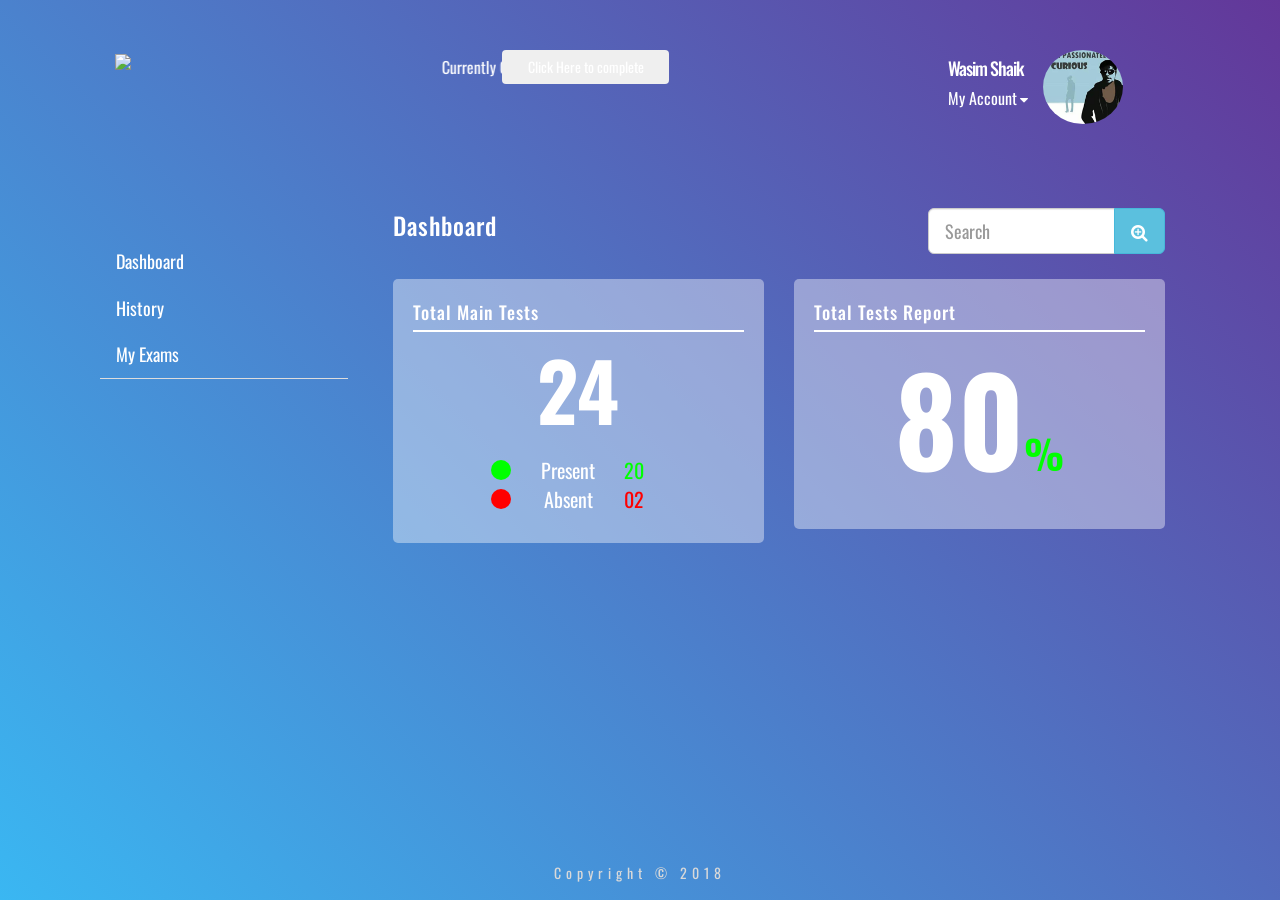
==== commit b89b7d8a: "updated" ====
--- a/designs/user_profile _theme1.html
+++ b/designs/user_profile _theme1.html
@@ -168,7 +168,7 @@
          text-align: right;
          }
          .theme_head_right .input-group {
-         margin: 10px 15px 0 0;
+         margin: 6px 15px 0 0;
          }
          .user_Theme_navs {
          padding: 50px 0;
--- a/designs/css/custom.css
+++ b/designs/css/custom.css
@@ -414,7 +414,6 @@
 
 .user_container .input-group-append {
   margin-left: 15px;
-  margin-top: 6px;
 }
 
 .user_mail_setting {
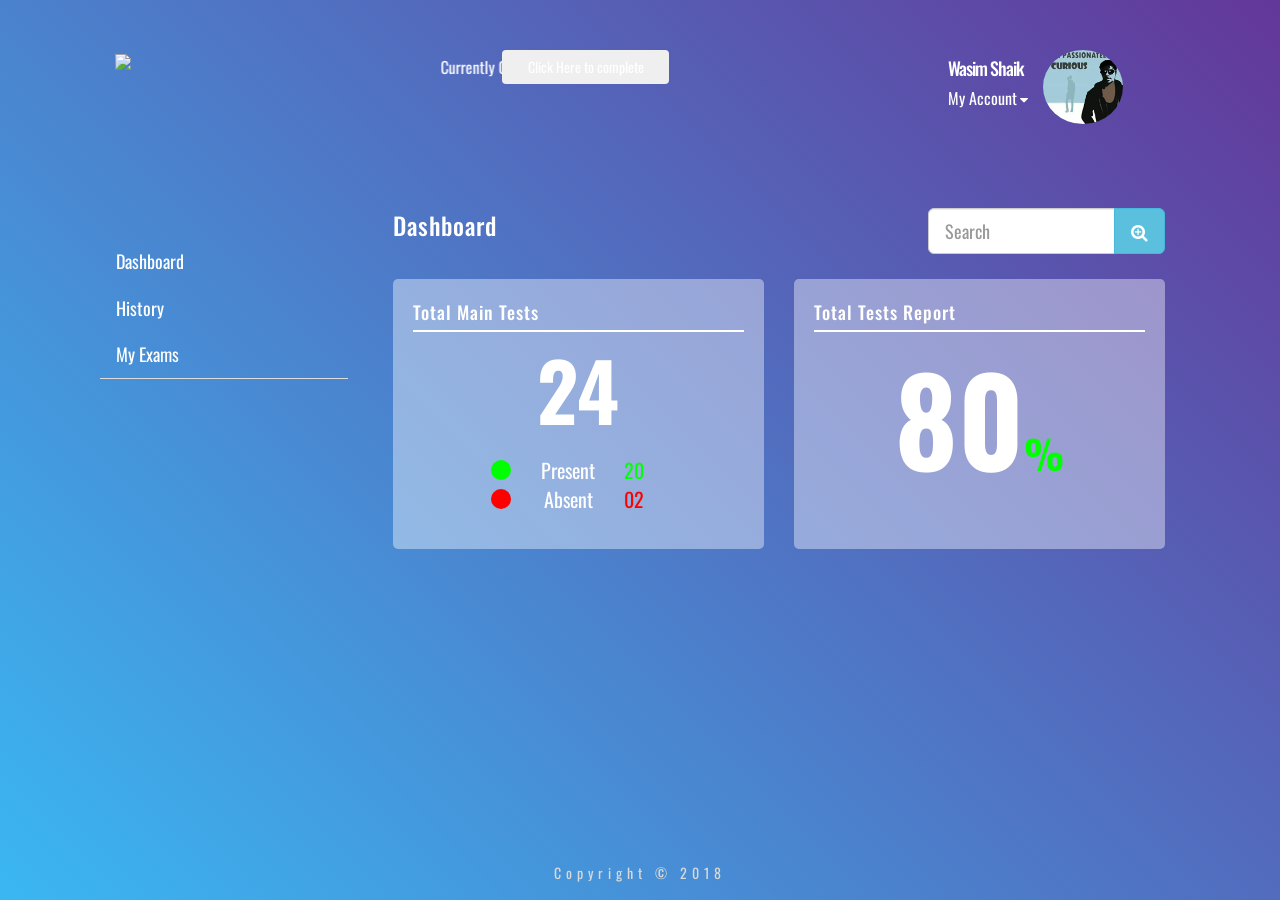
==== commit 8983b106: "updated pages" ====
--- a/designs/user_profile _theme1.html
+++ b/designs/user_profile _theme1.html
@@ -18,19 +18,20 @@
       <script src="https://ajax.googleapis.com/ajax/libs/jquery/3.3.1/jquery.min.js"></script>
       <style type="text/css">
          /* student exam tab*/
+         .stu-exam-tab .timer{margin-top: 25px !important;}
          #userSecondTab,#userThirdTab{padding: 20px 10px;}
-         .stu-exam-tab .header{background:rgba(0, 0, 0, 0.6);padding: 10px 20px;width: 100%;display: inline-block;}
+         .stu-exam-tab .header{padding: 10px 20px;width: 100%;display: inline-block;}
          .stu-exam-tab .header-name,
-         .stu-exam-tab .header-text{color: #fff;font-size: 16px;display: inline-block;width: 100%;margin: 5px 0;}
+         .stu-exam-tab .header-text{color: #fff;font-size: 16px;display: inline-block;width: 100%;margin: 15px 0;}
          .stu-exam-tab .header h2{    color: #ffffff;
          text-align: center;
          vertical-align: top;
          padding: 0;
          margin: 0;
          line-height: 62px;}
-         .stu-exam-tab .exam-body-left{border-right:3px solid red;}
+         .stu-exam-tab .question-text{color: #fff;font-size: 26px;}
          .exam-answer-selction{margin:30px 0 30px 20px;}
-         .stu-exam-tab .exam-body{padding:20px;background:rgba(0, 0, 0, 0.3);border: 1px solid rgba(0, 0, 0, 0.3);
+         .stu-exam-tab .exam-body{padding:20px;background:rgba(0, 0, 0, 0.1);border: 1px solid rgba(0, 0, 0, 0.3);
          display: inline-block;
          width: 100%;}
          .stu-exam-tab .exam-body .mark-review label,
@@ -39,8 +40,7 @@
          .stu-exam-tab .exam-body .mark-review input,
          .stu-exam-tab .exam-answer-selction .exam-ans-form .radio input{    margin-left: -20px;
          margin-top: 10px;}
-         .stu-exam-tab .mark-review {    margin-top: 30px;
-         margin-left: 20px;}
+         .stu-exam-tab .mark-review {margin-top: 30px;}
          .stu-exam-tab .mark-review label{color: #FFA500 !important;}
          .stu-exam-tab .exam-btn-wrap{margin: 30px 0;
          display: inline-block;}
@@ -945,82 +945,96 @@
                   <div class="col-lg-4 col-md-4 col-sm-12 col-xs-12">
                      <h2>Mock Test</h2>
                   </div>
-                  <div class="col-lg-4 col-md-4 col-sm-12 col-xs-12">
-                     <span class="header-name"><b>Timer:</b> 02:00:00</span>
+                  <div class="col-lg-3 col-md-3 col-sm-12 col-xs-12 pull-right">
+                     <span class="header-name timer"><b>Timer:</b> 02:00:00</span>
                   </div>
                </div>
             </div>
-         </div>
-         <div class="user_Theme1_body">
-            <div class="container">
-               <div class="col-lg-12 col-md-12 col-sm-12 col-xs-12">
-                  <div class="stu-exam-tab col-lg12 col-md-12 col-sm-12 col-xs-12">
-                     <div class="exam-body">
-                        <div class="exam-body-left col-lg-8 col-md-8 col-sm-8 col-xs-8">
+            <div class="col-lg-12 col-md-12 col-sm-12 col-xs-12">
+               <div class="stu-exam-tab col-lg12 col-md-12 col-sm-12 col-xs-12">
+                  <div class="exam-body">
+                     <div class="exam-body_left col-lg-3 col-md-3 col-sm-3 col-xs-3">
+                        <div class="exam_body_left">
+                           <div class="exam_body_Linfo Unanswered">Unanswered <span class="pull-right">21</span></div>
+                           <div class="exam_body_Linfo answered">answered <span class="pull-right">2</span></div>
+                           <div class="exam_body_Linfo starred">Starred <span class="pull-right">2</span></div>
+                        </div>
+                        <div class="acrrodian_wrap">
+                           <div class="panel-group" id="accordion">
+                              <div class="panel panel-default">
+                                 <div class="panel-heading">
+                                    <h4 class="panel-title">
+                                       <a data-toggle="collapse" data-parent="#accordion" href="#collapse1">
+                                       Maths <span class="pull-right">(2)</span></a>
+                                    </h4>
+                                 </div>
+                                 <div id="collapse1" class="panel-collapse collapse in">
+                                    <div class="panel-body">
+                                       <div class="numbers_wrap">
+                                          <span>1</span><span>2</span><span>3</span><span>4</span><span>5</span>
+                                          <span>6</span><span>7</span><span>8</span><span>9</span><span class="center">0</span>
+                                       </div>
+                                    </div>
+                                 </div>
+                              </div>
+                              <div class="panel panel-default">
+                                 <div class="panel-heading">
+                                    <h4 class="panel-title">
+                                       <a data-toggle="collapse" data-parent="#accordion" href="#collapse2">
+                                       Physics <span class="pull-right">(10)</span></a>
+                                    </h4>
+                                 </div>
+                                 <div id="collapse2" class="panel-collapse collapse">
+                                    <div class="panel-body">
+                                       <div class="numbers_wrap">
+                                          <span>1</span><span>2</span><span>3</span><span>4</span><span>5</span>
+                                          <span>6</span><span>7</span><span>8</span><span>9</span><span class="center">0</span>
+                                       </div>
+                                    </div>
+                                 </div>
+                              </div>
+                              <div class="panel panel-default">
+                                 <div class="panel-heading">
+                                    <h4 class="panel-title">
+                                       <a data-toggle="collapse" data-parent="#accordion" href="#collapse3">
+                                       Chemistry <span class="pull-right">(15)</span></a>
+                                    </h4>
+                                 </div>
+                                 <div id="collapse3" class="panel-collapse collapse">
+                                    <div class="panel-body">
+                                       <div class="numbers_wrap">
+                                          <span>1</span><span>2</span><span>3</span><span>4</span><span>5</span>
+                                          <span>6</span><span>7</span><span>8</span><span>9</span><span class="center">0</span>
+                                       </div>
+                                    </div>
+                                 </div>
+                              </div>
+                           </div>
+                        </div>
+                     </div>
+
+                     <div class="col-lg-9 col-md-9 col-sm-9 col-xs-9">
+                        <div class="exam-body-left">
                            <span class="header-text">Question 4 of 10:</span>
-                           <span class="header-text">Who was the first English President of the Indian National Congress ?</span>
-                           <div class="mark-review checkbox">
-                              <label><input class="markinput" type="checkbox" value="">Mark For Review Later</label>
-                           </div>
+                           <span class="question-text">Who was the first English President of the Indian National Congress ?</span>
+                           
                            <div class="exam-answer-selction">
                               <form class="exam-ans-form" role="form" name="quizform" action="" method="post">
                                  <div class="radio"><label><input type="radio" name="quiz" id="1" value="1"> George Yule</label></div>
                                  <div class="radio"><label><input type="radio" name="quiz" id="2" value="2"> William Wedderburn</label></div>
                                  <div class="radio"><label><input type="radio" name="quiz" id="3" value="3"> A.O. Hume</label></div>
                                  <div class="radio"><label><input type="radio" name="quiz" id="4" value="4"> Henry Cotton</label></div>
-                                 <div class="exam-btn-wrap">
+                                 
+                              </form>
+                           </div>
+                           <div class="mark-review checkbox">
+                             <div class="exam_body_Linfo starred">Mark For Review Later</div>
+                           </div>
+
+                           <div class="exam-btn-wrap pull-right">
                                     <input type="submit" class="btn btn-large btn-left" value=" Next ">
                                     <input type="submit" class="btn btn-large btn-right" value=" Save &amp; Continue ">
                                  </div>
-                              </form>
-                           </div>
-                        </div>
-                        <div id="exam-ques-num" class="col-lg-4 col-md-4 col-sm-4 col-xs-4">
-                           <div class="scrollbar exam-ques-num" id="style-1">
-                              <div class="ques-rows">
-                                 <span class="btn btn-markreview">1</span>
-                                 <span class="btn btn-answered">2</span>
-                                 <span class="btn btn-unanswered">3</span>
-                                 <span class="btn btn-current">4</span>
-                              </div>
-                              <div class="ques-rows">
-                                 <span class="btn">5</span>
-                                 <span class="btn">6</span>
-                                 <span class="btn">7</span>
-                                 <span class="btn">8</span>
-                              </div>
-                              <div class="ques-rows">
-                                 <span class="btn">9</span>
-                                 <span class="btn">10</span>
-                                 <span class="btn">11</span>
-                                 <span class="btn">12</span>
-                              </div>
-                              <div class="ques-rows">
-                                 <span class="btn">13</span>
-                                 <span class="btn">14</span>
-                                 <span class="btn">15</span>
-                                 <span class="btn">16</span>
-                              </div>
-                              <div class="ques-rows">
-                                 <span class="btn">17</span>
-                                 <span class="btn">18</span>
-                                 <span class="btn">19</span>
-                                 <span class="btn">20</span>
-                              </div>
-                              <div class="ques-rows">
-                                 <span class="btn">21</span>
-                                 <span class="btn">22</span>
-                                 <span class="btn">23</span>
-                                 <span class="btn">24</span>
-                              </div>
-                              <div class="ques-rows">
-                                 <span class="btn">25</span>
-                                 <span class="btn">26</span>
-                                 <span class="btn">27</span>
-                                 <span class="btn">28</span>
-                              </div>
-                              <div class="force-overflow"></div>
-                           </div>
                         </div>
                      </div>
                   </div>
--- a/designs/css/custom.css
+++ b/designs/css/custom.css
@@ -585,6 +585,67 @@
 
 /* user dashbaord css ends here */
 
+/* student exam new css starts here */
+.exam_body_left{display: inline-block;width: 100%;}
+.exam_body_Linfo{color: #ffffff;
+    font-size: 16px;display: inline-block;width: 100%;margin:5px 0;}
+ .exam_body_Linfo.Unanswered::before { 
+    content: "\f165";
+    font-size:20px;
+    margin-right: 15px;
+    color: #f72d12;
+    font-family: FontAwesome;
+    display: inline-block;
+    text-rendering: auto;
+    -webkit-font-smoothing: antialiased;
+}
+
+.exam_body_Linfo.answered::before { 
+        content: "\f164";
+    font-size:20px;
+    margin-right: 15px;
+    color: #01fd2a;
+    font-family: FontAwesome;
+    display: inline-block;
+    text-rendering: auto;
+    -webkit-font-smoothing: antialiased;
+}
+
+.exam_body_Linfo.starred::before { 
+        content: "\f005";
+    font-size:20px;
+    margin-right: 15px;
+    color: #ffff00;
+    font-family: FontAwesome;
+    display: inline-block;
+    text-rendering: auto;
+    -webkit-font-smoothing: antialiased;
+}
+.acrrodian_wrap{display: inline-block;width: 100%;margin:20px 0;}
+.acrrodian_wrap .panel-group .panel {background: transparent;border: none;} 
+.acrrodian_wrap .panel-group .panel .panel-heading .panel-title{color: #ffffff;}
+.acrrodian_wrap .panel-group .panel .panel-heading{padding: 10px 0;background: transparent;border: none;}
+.acrrodian_wrap .panel-group .panel .panel-heading .panel-title a:hover{color: #333333;}
+.numbers_wrap span{    padding: 10px;
+    color: #ffffff;
+    background: rgba(255,255,255,0.4);
+    display: inline-block;
+    margin: 2px;
+    float: left;
+    text-align: center;
+    min-width: 30px;
+    border-radius: 5px;}
+    /*.numbers_wrap span.center{margin-left: 31%;}*/
+    .numbers_wrap span:hover{background: #eee;color: #333333;cursor: pointer;}
+    .numbers_wrap span:active,.numbers_wrap span:focus{box-shadow:inset 1px 5px 5px rgba(0,0,0.4);}
+    .exam-body_left{    padding: 0 25px;border-right: 3px solid red;}
+    .exam-body-left .exam-answer-selction .radio label{color: #ffffff;font-size: 20px;}
+    .exam-body-left{padding: 0 20px;}
+    .exam-body-left .exam-btn-wrap .btn{color: #333333;}
+    .stu-exam-tab .header .header-name{margin: 5px 0;}
+    #Dashboard .utheme_bg_overlay{    min-height: 270px;}
+    #theme_show{margin-top:120px;    float: left;}
+/* student exam new css edns here */
 
 /* student dashboard css starts here */
 
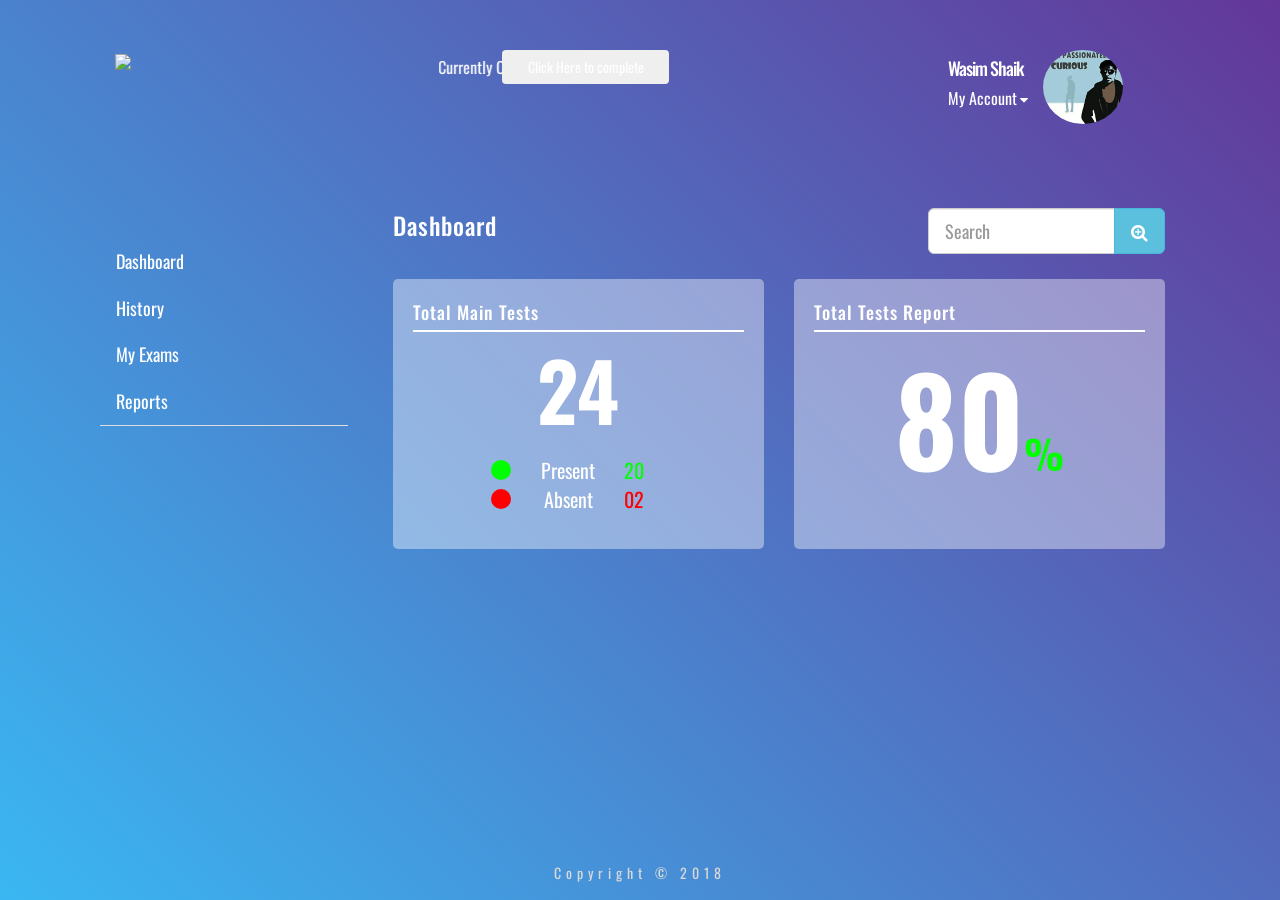
==== commit ea47d173: "code commited" ====
--- a/designs/user_profile _theme1.html
+++ b/designs/user_profile _theme1.html
@@ -379,6 +379,47 @@
          
          });
       </script>
+      <script>
+         $(document).ready(function(){
+         $("#hide1").click(function(){
+           $("#exam_body").hide();
+           
+           $("#review_test").show();
+         });
+         
+         });
+      </script>
+      <script>
+         var paginationHandler = function(){
+             // store pagination container so we only select it once
+             var $paginationContainer = $(".pagination-container"),
+                 $pagination = $paginationContainer.find('.pagination ul');
+             // click event
+             $pagination.find("li a").on('click.pageChange',function(e){
+                 e.preventDefault();
+                 // get parent li's data-page attribute and current page
+             var parentLiPage = $(this).parent('li').data("page"),
+             currentPage = parseInt( $(".pagination-container div[data-page]:visible").data('page') ),
+             numPages = $paginationContainer.find("div[data-page]").length;
+             // make sure they aren't clicking the current page
+             if ( parseInt(parentLiPage) !== parseInt(currentPage) ) {
+             // hide the current page
+             $paginationContainer.find("div[data-page]:visible").hide();
+             if ( parentLiPage === '+' ) {
+                         // next page
+                 $paginationContainer.find("div[data-page="+( currentPage+1>numPages ? numPages : currentPage+1 )+"]").show();
+             } else if ( parentLiPage === '-' ) {
+                         // previous page
+                 $paginationContainer.find("div[data-page="+( currentPage-1<1 ? 1 : currentPage-1 )+"]").show();
+             } else {
+                 // specific page
+                 $paginationContainer.find("div[data-page="+parseInt(parentLiPage)+"]").show();
+                     }
+                 }
+             });
+         };
+         $( document ).ready( paginationHandler );
+      </script>
    </head>
    <body class="user_Theme1_wrap">
       <div class="user_Theme1"></div>
@@ -427,6 +468,9 @@
                            </li>
                            <li class="nav-item">
                               <a class="nav-link" data-toggle="tab" href="#Start_Exam">My Exams</a>
+                           </li>
+                           <li class="nav-item">
+                              <a class="nav-link" data-toggle="tab" href="#Reports" aria-expanded="false">Reports</a>
                            </li>
                         </ul>
                      </div>
@@ -753,7 +797,26 @@
                                     </div>
                                  </div>
                               </div>
-                              <!-- Start_Exam page starts here -->
+                              <!-- Start_Exam page ends here -->
+                              <!-- Reports page starts here -->
+                              <div id="Reports" class="tab-pane fade">
+                                 <div class="col-lg-12 col-md-12 col-sm-12 col-xs-12 utheme_body_header">
+                                    <div class="col-lg-4 col-md-4 col-sm-4 col-xs-4">
+                                       <h2>Reports</h2>
+                                    </div>
+                                    <div class="col-lg-4 col-md-4 col-sm-4 col-xs-4 pull-right">
+                                       <div class="input-group">
+                                          <input type="text" id="" data-table="" data-search="" class="form-control input-lg " placeholder="Search">
+                                          <span class="input-group-btn search-button">
+                                          <button class="btn btn-info btn-lg" type="button">
+                                          <i class="fa fa-search-plus"></i>
+                                          </button>
+                                          </span>
+                                       </div>
+                                    </div>
+                                 </div>
+                              </div>
+                              <!-- Reports page ends here -->
                               <!-- profile page starts here -->
                               <div id="Profile" class="tab-pane fade">
                                  <div class="col-lg-12 col-md-12 col-sm-12 col-xs-12 utheme_body_header">
@@ -952,7 +1015,7 @@
             </div>
             <div class="col-lg-12 col-md-12 col-sm-12 col-xs-12">
                <div class="stu-exam-tab col-lg12 col-md-12 col-sm-12 col-xs-12">
-                  <div class="exam-body">
+                  <div class="exam-body" id="exam_body">
                      <div class="exam-body_left col-lg-3 col-md-3 col-sm-3 col-xs-3">
                         <div class="exam_body_left">
                            <div class="exam_body_Linfo Unanswered">Unanswered <span class="pull-right">21</span></div>
@@ -1012,32 +1075,297 @@
                            </div>
                         </div>
                      </div>
-
                      <div class="col-lg-9 col-md-9 col-sm-9 col-xs-9">
                         <div class="exam-body-left">
                            <span class="header-text">Question 4 of 10:</span>
                            <span class="question-text">Who was the first English President of the Indian National Congress ?</span>
-                           
                            <div class="exam-answer-selction">
                               <form class="exam-ans-form" role="form" name="quizform" action="" method="post">
                                  <div class="radio"><label><input type="radio" name="quiz" id="1" value="1"> George Yule</label></div>
                                  <div class="radio"><label><input type="radio" name="quiz" id="2" value="2"> William Wedderburn</label></div>
                                  <div class="radio"><label><input type="radio" name="quiz" id="3" value="3"> A.O. Hume</label></div>
                                  <div class="radio"><label><input type="radio" name="quiz" id="4" value="4"> Henry Cotton</label></div>
-                                 
                               </form>
                            </div>
                            <div class="mark-review checkbox">
-                             <div class="exam_body_Linfo starred">Mark For Review Later</div>
+                              <div class="exam_body_Linfo starred">Mark For Review Later</div>
                            </div>
-
                            <div class="exam-btn-wrap pull-right">
-                                    <input type="submit" class="btn btn-large btn-left" value=" Next ">
-                                    <input type="submit" class="btn btn-large btn-right" value=" Save &amp; Continue ">
-                                 </div>
+                              <input type="submit" class="btn btn-large btn-left" value=" Back ">
+                              <input type="submit" class="btn btn-large btn-left" value=" Next ">
+                              <input id="hide1" type="submit" class="btn btn-large btn-left" value=" Review Test ">
+                              <input type="submit" class="btn btn-large btn-right" value=" Save &amp; Continue ">
+                           </div>
                         </div>
                      </div>
                   </div>
+                  <!-- review test -->
+                  <div class="exam-body" id="review_test" style="display: none;">
+                     <div class="col-lg-9 col-md-9 col-sm-9 col-xs-9">
+                        <div class="exam-body-left">
+                           <span class="header-text">Review Your Test</span>
+                           <div class="acrrodian_wrap" style="display: none;">
+                              <div class="panel-group" id="accordion_review">
+                                 <div class="panel panel-default">
+                                    <div class="panel-heading">
+                                       <h4 class="panel-title">
+                                          <a data-toggle="collapse" data-parent="#accordion_review" href="#collapse11">
+                                          Maths <span class="pull-right">(3)</span></a>
+                                       </h4>
+                                    </div>
+                                    <div id="collapse11" class="panel-collapse collapse in">
+                                       <div class="panel-body">
+                                          <div class="panel-group" id="accordion_review1">
+                                             <div class="panel panel-default">
+                                                <div class="panel-heading">
+                                                   <h4 class="panel-title">
+                                                      <a data-toggle="collapse" data-parent="#accordion_review1" href="#collapse111">
+                                                      1 <span class="pull-right">Avg Time : 1 min</span></a>
+                                                   </h4>
+                                                </div>
+                                                <div id="collapse111" class="panel-collapse collapse in">
+                                                   <div class="panel-body">
+                                                      <span class="question-text">Who was the first English President of the Indian National Congress ?</span>
+                                                      <div class="exam-answer-selction">
+                                                         <form class="exam-ans-form" role="form" name="quizform" action="" method="post">
+                                                            <div class="radio"><label><input type="radio" name="quiz" id="1" value="1"> George Yule</label></div>
+                                                            <div class="radio"><label><input type="radio" name="quiz" id="2" value="2"> William Wedderburn</label></div>
+                                                            <div class="radio"><label><input type="radio" name="quiz" id="3" value="3"> A.O. Hume</label></div>
+                                                            <div class="radio"><label><input type="radio" name="quiz" id="4" value="4"> Henry Cotton</label></div>
+                                                         </form>
+                                                      </div>
+                                                   </div>
+                                                </div>
+                                             </div>
+                                             <div class="panel panel-default">
+                                                <div class="panel-heading">
+                                                   <h4 class="panel-title">
+                                                      <a data-toggle="collapse" data-parent="#accordion_review1" href="#collapse112">
+                                                      2 <span class="pull-right">Avg Time : 1 min</span></a>
+                                                   </h4>
+                                                </div>
+                                                <div id="collapse112" class="panel-collapse collapse">
+                                                   <div class="panel-body">
+                                                      <span class="question-text">Who was the first English President of the Indian National Congress ?</span>
+                                                      <div class="exam-answer-selction">
+                                                         <form class="exam-ans-form" role="form" name="quizform" action="" method="post">
+                                                            <div class="radio"><label><input type="radio" name="quiz" id="1" value="1"> George Yule</label></div>
+                                                            <div class="radio"><label><input type="radio" name="quiz" id="2" value="2"> William Wedderburn</label></div>
+                                                            <div class="radio"><label><input type="radio" name="quiz" id="3" value="3"> A.O. Hume</label></div>
+                                                            <div class="radio"><label><input type="radio" name="quiz" id="4" value="4"> Henry Cotton</label></div>
+                                                         </form>
+                                                      </div>
+                                                   </div>
+                                                </div>
+                                             </div>
+                                             <div class="panel panel-default">
+                                                <div class="panel-heading">
+                                                   <h4 class="panel-title">
+                                                      <a data-toggle="collapse" data-parent="#accordion_review1" href="#collapse113">
+                                                      3 <span class="pull-right">Avg Time : 1 min</span></a>
+                                                   </h4>
+                                                </div>
+                                                <div id="collapse113" class="panel-collapse collapse">
+                                                   <div class="panel-body">
+                                                      <span class="question-text">Who was the first English President of the Indian National Congress ?</span>
+                                                      <div class="exam-answer-selction">
+                                                         <form class="exam-ans-form" role="form" name="quizform" action="" method="post">
+                                                            <div class="radio"><label><input type="radio" name="quiz" id="1" value="1"> George Yule</label></div>
+                                                            <div class="radio"><label><input type="radio" name="quiz" id="2" value="2"> William Wedderburn</label></div>
+                                                            <div class="radio"><label><input type="radio" name="quiz" id="3" value="3"> A.O. Hume</label></div>
+                                                            <div class="radio"><label><input type="radio" name="quiz" id="4" value="4"> Henry Cotton</label></div>
+                                                         </form>
+                                                      </div>
+                                                   </div>
+                                                </div>
+                                             </div>
+                                          </div>
+                                       </div>
+                                    </div>
+                                 </div>
+                                 <div class="panel panel-default">
+                                    <div class="panel-heading">
+                                       <h4 class="panel-title">
+                                          <a data-toggle="collapse" data-parent="#accordion_review" href="#collapse12">
+                                          Physics <span class="pull-right">(10)</span></a>
+                                       </h4>
+                                    </div>
+                                    <div id="collapse12" class="panel-collapse collapse">
+                                       <div class="panel-body">
+                                          <div class="numbers_wrap">
+                                             <span>1</span><span>2</span><span>3</span><span>4</span><span>5</span>
+                                             <span>6</span><span>7</span><span>8</span><span>9</span><span class="center">0</span>
+                                          </div>
+                                       </div>
+                                    </div>
+                                 </div>
+                                 <div class="panel panel-default">
+                                    <div class="panel-heading">
+                                       <h4 class="panel-title">
+                                          <a data-toggle="collapse" data-parent="#accordion_review" href="#collapse13">
+                                          Chemistry <span class="pull-right">(15)</span></a>
+                                       </h4>
+                                    </div>
+                                    <div id="collapse13" class="panel-collapse collapse">
+                                       <div class="panel-body">
+                                          <div class="numbers_wrap">
+                                             <span>1</span><span>2</span><span>3</span><span>4</span><span>5</span>
+                                             <span>6</span><span>7</span><span>8</span><span>9</span><span class="center">0</span>
+                                          </div>
+                                       </div>
+                                    </div>
+                                 </div>
+                              </div>
+                           </div>
+                           <div class="pagination-container" >
+                              <div data-page="1" >
+                                 <div class="exam-body-left padding0">
+                                    <span class="header-text">Maths</span>
+                                    <span class="question-text">First Question ?</span>
+                                    <div class="exam-answer-selction">
+                                       <form class="exam-ans-form" role="form" name="quizform" action="" method="post">
+                                          <div class="radio"><label><input type="radio" name="quiz" id="1" value="1"> George Yule</label></div>
+                                          <div class="radio"><label><input type="radio" name="quiz" id="2" value="2"> William Wedderburn</label></div>
+                                          <div class="radio"><label><input type="radio" name="quiz" id="3" value="3"> A.O. Hume</label></div>
+                                          <div class="radio"><label><input type="radio" name="quiz" id="4" value="4"> Henry Cotton</label></div>
+                                       </form>
+                                    </div>
+                                    <span class="question-text">Second Question ?</span>
+                                    <div class="exam-answer-selction">
+                                       <form class="exam-ans-form" role="form" name="quizform" action="" method="post">
+                                          <div class="radio"><label><input type="radio" name="quiz" id="1" value="1"> George Yule</label></div>
+                                          <div class="radio"><label><input type="radio" name="quiz" id="2" value="2"> William Wedderburn</label></div>
+                                          <div class="radio"><label><input type="radio" name="quiz" id="3" value="3"> A.O. Hume</label></div>
+                                          <div class="radio"><label><input type="radio" name="quiz" id="4" value="4"> Henry Cotton</label></div>
+                                       </form>
+                                    </div>
+                                    <span class="question-text">Third Question ?</span>
+                                    <div class="exam-answer-selction">
+                                       <form class="exam-ans-form" role="form" name="quizform" action="" method="post">
+                                          <div class="radio"><label><input type="radio" name="quiz" id="1" value="1"> George Yule</label></div>
+                                          <div class="radio"><label><input type="radio" name="quiz" id="2" value="2"> William Wedderburn</label></div>
+                                          <div class="radio"><label><input type="radio" name="quiz" id="3" value="3"> A.O. Hume</label></div>
+                                          <div class="radio"><label><input type="radio" name="quiz" id="4" value="4"> Henry Cotton</label></div>
+                                       </form>
+                                    </div>
+                                 </div>
+                              </div>
+                              <div data-page="2" style="display:none;">
+                                 <div class="exam-body-left padding0">
+                                    <span class="header-text">Physics</span>
+                                    <span class="question-text">Fourth Question ?</span>
+                                    <div class="exam-answer-selction">
+                                       <form class="exam-ans-form" role="form" name="quizform" action="" method="post">
+                                          <div class="radio"><label><input type="radio" name="quiz" id="1" value="1"> George Yule</label></div>
+                                          <div class="radio"><label><input type="radio" name="quiz" id="2" value="2"> William Wedderburn</label></div>
+                                          <div class="radio"><label><input type="radio" name="quiz" id="3" value="3"> A.O. Hume</label></div>
+                                          <div class="radio"><label><input type="radio" name="quiz" id="4" value="4"> Henry Cotton</label></div>
+                                       </form>
+                                    </div>
+                                    <span class="question-text">Fifth Question ?</span>
+                                    <div class="exam-answer-selction">
+                                       <form class="exam-ans-form" role="form" name="quizform" action="" method="post">
+                                          <div class="radio"><label><input type="radio" name="quiz" id="1" value="1"> George Yule</label></div>
+                                          <div class="radio"><label><input type="radio" name="quiz" id="2" value="2"> William Wedderburn</label></div>
+                                          <div class="radio"><label><input type="radio" name="quiz" id="3" value="3"> A.O. Hume</label></div>
+                                          <div class="radio"><label><input type="radio" name="quiz" id="4" value="4"> Henry Cotton</label></div>
+                                       </form>
+                                    </div>
+                                    <span class="question-text">Sixth Question ?</span>
+                                    <div class="exam-answer-selction">
+                                       <form class="exam-ans-form" role="form" name="quizform" action="" method="post">
+                                          <div class="radio"><label><input type="radio" name="quiz" id="1" value="1"> George Yule</label></div>
+                                          <div class="radio"><label><input type="radio" name="quiz" id="2" value="2"> William Wedderburn</label></div>
+                                          <div class="radio"><label><input type="radio" name="quiz" id="3" value="3"> A.O. Hume</label></div>
+                                          <div class="radio"><label><input type="radio" name="quiz" id="4" value="4"> Henry Cotton</label></div>
+                                       </form>
+                                    </div>
+                                 </div>
+                              </div>
+                              <div data-page="3" style="display:none;">
+                                 <div class="exam-body-left padding0">
+                                    <span class="header-text">Chemistry</span>
+                                    <span class="question-text">Fourth Question ?</span>
+                                    <div class="exam-answer-selction">
+                                       <form class="exam-ans-form" role="form" name="quizform" action="" method="post">
+                                          <div class="radio"><label><input type="radio" name="quiz" id="1" value="1"> George Yule</label></div>
+                                          <div class="radio"><label><input type="radio" name="quiz" id="2" value="2"> William Wedderburn</label></div>
+                                          <div class="radio"><label><input type="radio" name="quiz" id="3" value="3"> A.O. Hume</label></div>
+                                          <div class="radio"><label><input type="radio" name="quiz" id="4" value="4"> Henry Cotton</label></div>
+                                       </form>
+                                    </div>
+                                    <span class="question-text">Fifth Question ?</span>
+                                    <div class="exam-answer-selction">
+                                       <form class="exam-ans-form" role="form" name="quizform" action="" method="post">
+                                          <div class="radio"><label><input type="radio" name="quiz" id="1" value="1"> George Yule</label></div>
+                                          <div class="radio"><label><input type="radio" name="quiz" id="2" value="2"> William Wedderburn</label></div>
+                                          <div class="radio"><label><input type="radio" name="quiz" id="3" value="3"> A.O. Hume</label></div>
+                                          <div class="radio"><label><input type="radio" name="quiz" id="4" value="4"> Henry Cotton</label></div>
+                                       </form>
+                                    </div>
+                                    <span class="question-text">Sixth Question ?</span>
+                                    <div class="exam-answer-selction">
+                                       <form class="exam-ans-form" role="form" name="quizform" action="" method="post">
+                                          <div class="radio"><label><input type="radio" name="quiz" id="1" value="1"> George Yule</label></div>
+                                          <div class="radio"><label><input type="radio" name="quiz" id="2" value="2"> William Wedderburn</label></div>
+                                          <div class="radio"><label><input type="radio" name="quiz" id="3" value="3"> A.O. Hume</label></div>
+                                          <div class="radio"><label><input type="radio" name="quiz" id="4" value="4"> Henry Cotton</label></div>
+                                       </form>
+                                    </div>
+                                 </div>
+                              </div>
+                              <div data-page="4" style="display:none;">
+                                 <div class="exam-body-left padding0">
+                                    <span class="header-text">Physics</span>
+                                    <span class="question-text">Fourth Question ?</span>
+                                    <div class="exam-answer-selction">
+                                       <form class="exam-ans-form" role="form" name="quizform" action="" method="post">
+                                          <div class="radio"><label><input type="radio" name="quiz" id="1" value="1"> George Yule</label></div>
+                                          <div class="radio"><label><input type="radio" name="quiz" id="2" value="2"> William Wedderburn</label></div>
+                                          <div class="radio"><label><input type="radio" name="quiz" id="3" value="3"> A.O. Hume</label></div>
+                                          <div class="radio"><label><input type="radio" name="quiz" id="4" value="4"> Henry Cotton</label></div>
+                                       </form>
+                                    </div>
+                                 </div>
+                              </div>
+                              <div data-page="5" style="display:none;">
+                                 <div class="exam-body-left padding0">
+                                    <span class="header-text">Science</span>
+                                    <span class="question-text">Fifth Question ?</span>
+                                    <div class="exam-answer-selction">
+                                       <form class="exam-ans-form" role="form" name="quizform" action="" method="post">
+                                          <div class="radio"><label><input type="radio" name="quiz" id="1" value="1"> George Yule</label></div>
+                                          <div class="radio"><label><input type="radio" name="quiz" id="2" value="2"> William Wedderburn</label></div>
+                                          <div class="radio"><label><input type="radio" name="quiz" id="3" value="3"> A.O. Hume</label></div>
+                                          <div class="radio"><label><input type="radio" name="quiz" id="4" value="4"> Henry Cotton</label></div>
+                                       </form>
+                                    </div>
+                                 </div>
+                              </div>
+                              <div class="text-right">
+                                 <div class="pagination pagination-centered">
+                                    <ul class="pagination ">
+                                       <li data-page="-" ><a href="#" >&lt;</a></li>
+                                       <li data-page="1"><a href="#" >1</a></li>
+                                       <li data-page="2"><a href="#" >2</a></li>
+                                       <li data-page="3"><a href="#" >3</a></li>
+                                       <li data-page="4"><a href="#" >4</a></li>
+                                       <li data-page="5"><a href="#" >5</a></li>
+                                       <li data-page="+"><a href="#" >&gt;</a></li>
+                                    </ul>
+                                 </div>
+                              </div>
+                           </div>
+                           <div class="exam-btn-wrap pull-right">
+                              <input type="submit" class="btn btn-large btn-left" value=" Back ">
+                              <input type="submit" class="btn btn-large btn-left" value=" Next ">
+                              <input id="hide1" type="submit" class="btn btn-large btn-left" value=" Review Test ">
+                              <input type="submit" class="btn btn-large btn-right" value=" Save &amp; Continue ">
+                           </div>
+                        </div>
+                     </div>
+                  </div>
+                  <!-- review test ends-->
                </div>
             </div>
          </div>
--- a/designs/css/custom.css
+++ b/designs/css/custom.css
@@ -593,7 +593,7 @@
     content: "\f165";
     font-size:20px;
     margin-right: 15px;
-    color: #f72d12;
+    color: #c32712;
     font-family: FontAwesome;
     display: inline-block;
     text-rendering: auto;
@@ -638,13 +638,24 @@
     /*.numbers_wrap span.center{margin-left: 31%;}*/
     .numbers_wrap span:hover{background: #eee;color: #333333;cursor: pointer;}
     .numbers_wrap span:active,.numbers_wrap span:focus{box-shadow:inset 1px 5px 5px rgba(0,0,0.4);}
-    .exam-body_left{    padding: 0 25px;border-right: 3px solid red;}
+    .exam-body_left{    padding: 0 25px;border-right: 3px solid #c32712;}
     .exam-body-left .exam-answer-selction .radio label{color: #ffffff;font-size: 20px;}
     .exam-body-left{padding: 0 20px;}
     .exam-body-left .exam-btn-wrap .btn{color: #333333;}
     .stu-exam-tab .header .header-name{margin: 5px 0;}
     #Dashboard .utheme_bg_overlay{    min-height: 270px;}
     #theme_show{margin-top:120px;    float: left;}
+    #accordion_review>.panel>.panel-heading{background: rgba(255,255,255,0.4);padding: 10px 20px;}
+    #accordion_review>.panel>.panel-collapse .panel-heading{background: rgba(0,0,0,0.2);padding: 5px 15px;}
+    #accordion_review .panel-collapse .panel-group{padding: 0;    margin: 0;}
+    .pagination-container .exam-answer-selction .radio{float: left;
+    margin-right: 36px !important;}
+    .pagination-container .question-text{float: left;width: 100%;}
+    .pagination-container .exam-answer-selction{display: inline-block;margin: 15px 0;}
+    #review_test .pagination-container .header-text{font-size: 24px;
+    background: rgba(255,255,255,0.2);
+    padding: 5px 20px;}
+    #review_test .pagination-container  .question-text{color:#FFD700;}
 /* student exam new css edns here */
 
 /* student dashboard css starts here */
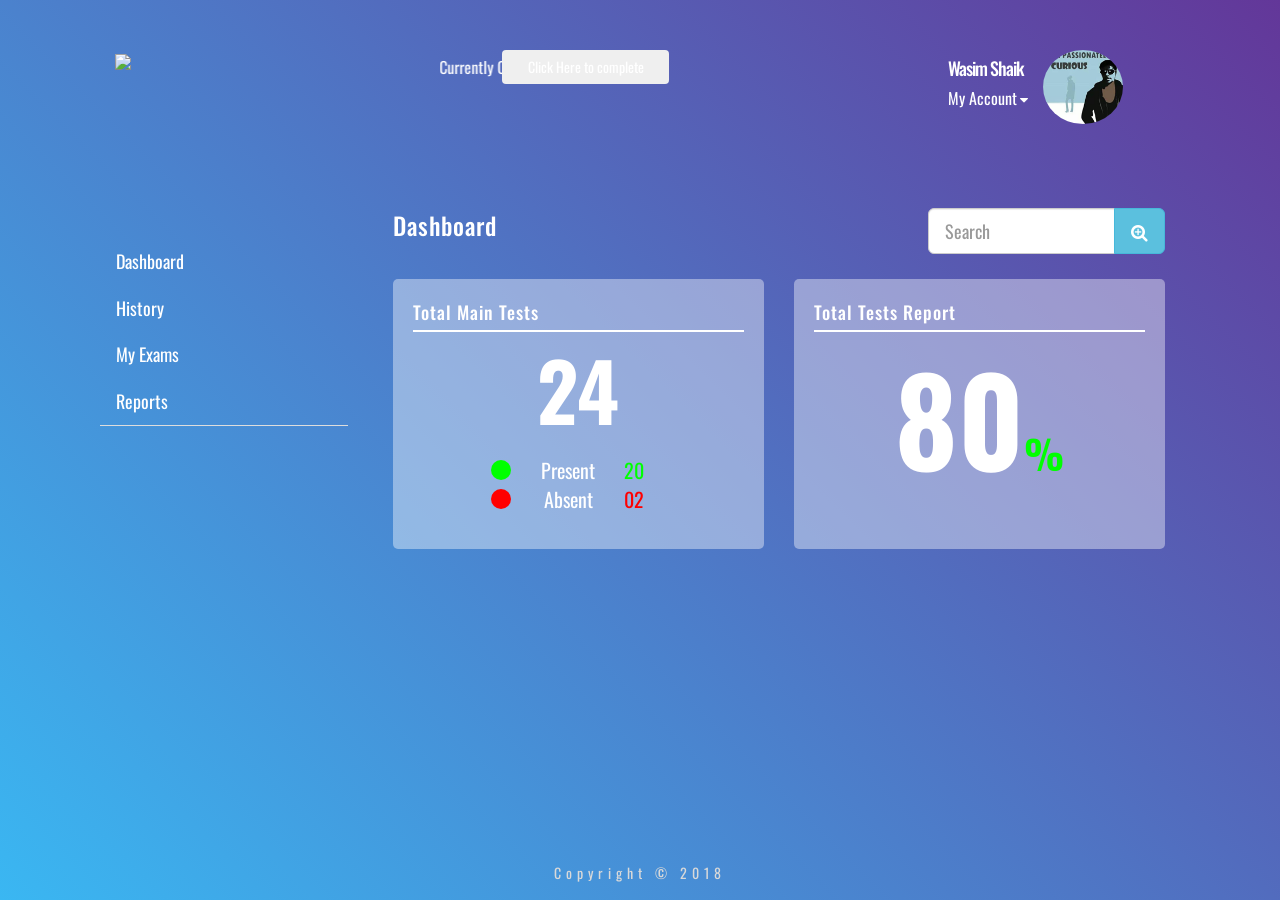
==== commit 5103220d: "commited" ====
--- a/designs/user_profile _theme1.html
+++ b/designs/user_profile _theme1.html
@@ -17,6 +17,76 @@
       <link rel="stylesheet" href="css/custom.css">
       <script src="https://ajax.googleapis.com/ajax/libs/jquery/3.3.1/jquery.min.js"></script>
       <style type="text/css">
+         /* student exam new css starts here */
+         .exam_body_left{display: inline-block;width: 100%;}
+         .exam_body_Linfo{color: #ffffff;
+         font-size: 16px;display: inline-block;width: 100%;margin:5px 0;}
+         .exam_body_Linfo.Unanswered::before { 
+         content: "\f165";
+         font-size:20px;
+         margin-right: 15px;
+         color: #c32712;
+         font-family: FontAwesome;
+         display: inline-block;
+         text-rendering: auto;
+         -webkit-font-smoothing: antialiased;
+         }
+         .exam_body_Linfo.answered::before { 
+         content: "\f164";
+         font-size:20px;
+         margin-right: 15px;
+         color: #01fd2a;
+         font-family: FontAwesome;
+         display: inline-block;
+         text-rendering: auto;
+         -webkit-font-smoothing: antialiased;
+         }
+         .exam_body_Linfo.starred::before { 
+         content: "\f005";
+         font-size:20px;
+         margin-right: 15px;
+         color: #ffff00;
+         font-family: FontAwesome;
+         display: inline-block;
+         text-rendering: auto;
+         -webkit-font-smoothing: antialiased;
+         }
+         .acrrodian_wrap{display: inline-block;width: 100%;margin:20px 0;}
+         .acrrodian_wrap .panel-group .panel {background: transparent;border: none;} 
+         .acrrodian_wrap .panel-group .panel .panel-heading .panel-title{color: #ffffff;}
+         .acrrodian_wrap .panel-group .panel .panel-heading{padding: 10px 0;background: transparent;border: none;}
+         .acrrodian_wrap .panel-group .panel .panel-heading .panel-title a:hover{color: #333333;}
+         .numbers_wrap span{    padding: 10px;
+         color: #ffffff;
+         background: rgba(255,255,255,0.4);
+         display: inline-block;
+         margin: 2px;
+         float: left;
+         text-align: center;
+         min-width: 30px;
+         border-radius: 5px;}
+         /*.numbers_wrap span.center{margin-left: 31%;}*/
+         .numbers_wrap span:hover{background: #eee;color: #333333;cursor: pointer;}
+         .numbers_wrap span:active,.numbers_wrap span:focus{box-shadow:inset 1px 5px 5px rgba(0,0,0.4);}
+         .exam-body_left{    padding: 0 25px;border-right: 3px solid #c32712;}
+         .exam-body-left .exam-answer-selction .radio label{color: #ffffff;font-size: 20px;}
+         .exam-body-left{padding: 0 20px;}
+         .exam-body-left .exam-btn-wrap .btn{color: #333333;}
+         .stu-exam-tab .header .header-name{margin: 5px 0;}
+         #Dashboard .utheme_bg_overlay{    min-height: 270px;}
+         #theme_show{margin-top:120px;    float: left;}
+         #accordion_review>.panel>.panel-heading{background: rgba(255,255,255,0.4);padding: 10px 20px;}
+         #accordion_review>.panel>.panel-collapse .panel-heading{background: rgba(0,0,0,0.2);padding: 5px 15px;}
+         #accordion_review .panel-collapse .panel-group{padding: 0;    margin: 0;}
+         .pagination-container .exam-answer-selction .radio{float: left;
+         margin-right: 36px !important;}
+         .pagination-container .question-text{float: left;width: 100%;}
+         .pagination-container .exam-answer-selction{display: inline-block;margin: 15px 0;}
+         #review_test .pagination-container .header-text{font-size: 24px;
+         background: rgba(255,255,255,0.2);
+         padding: 5px 20px;}
+         #review_test .pagination-container  .question-text{color:#FFD700;}
+         /* student exam new css edns here */
          /* student exam tab*/
          .stu-exam-tab .timer{margin-top: 25px !important;}
          #userSecondTab,#userThirdTab{padding: 20px 10px;}
--- a/designs/css/custom.css
+++ b/designs/css/custom.css
@@ -585,78 +585,7 @@
 
 /* user dashbaord css ends here */
 
-/* student exam new css starts here */
-.exam_body_left{display: inline-block;width: 100%;}
-.exam_body_Linfo{color: #ffffff;
-    font-size: 16px;display: inline-block;width: 100%;margin:5px 0;}
- .exam_body_Linfo.Unanswered::before { 
-    content: "\f165";
-    font-size:20px;
-    margin-right: 15px;
-    color: #c32712;
-    font-family: FontAwesome;
-    display: inline-block;
-    text-rendering: auto;
-    -webkit-font-smoothing: antialiased;
-}
-
-.exam_body_Linfo.answered::before { 
-        content: "\f164";
-    font-size:20px;
-    margin-right: 15px;
-    color: #01fd2a;
-    font-family: FontAwesome;
-    display: inline-block;
-    text-rendering: auto;
-    -webkit-font-smoothing: antialiased;
-}
-
-.exam_body_Linfo.starred::before { 
-        content: "\f005";
-    font-size:20px;
-    margin-right: 15px;
-    color: #ffff00;
-    font-family: FontAwesome;
-    display: inline-block;
-    text-rendering: auto;
-    -webkit-font-smoothing: antialiased;
-}
-.acrrodian_wrap{display: inline-block;width: 100%;margin:20px 0;}
-.acrrodian_wrap .panel-group .panel {background: transparent;border: none;} 
-.acrrodian_wrap .panel-group .panel .panel-heading .panel-title{color: #ffffff;}
-.acrrodian_wrap .panel-group .panel .panel-heading{padding: 10px 0;background: transparent;border: none;}
-.acrrodian_wrap .panel-group .panel .panel-heading .panel-title a:hover{color: #333333;}
-.numbers_wrap span{    padding: 10px;
-    color: #ffffff;
-    background: rgba(255,255,255,0.4);
-    display: inline-block;
-    margin: 2px;
-    float: left;
-    text-align: center;
-    min-width: 30px;
-    border-radius: 5px;}
-    /*.numbers_wrap span.center{margin-left: 31%;}*/
-    .numbers_wrap span:hover{background: #eee;color: #333333;cursor: pointer;}
-    .numbers_wrap span:active,.numbers_wrap span:focus{box-shadow:inset 1px 5px 5px rgba(0,0,0.4);}
-    .exam-body_left{    padding: 0 25px;border-right: 3px solid #c32712;}
-    .exam-body-left .exam-answer-selction .radio label{color: #ffffff;font-size: 20px;}
-    .exam-body-left{padding: 0 20px;}
-    .exam-body-left .exam-btn-wrap .btn{color: #333333;}
-    .stu-exam-tab .header .header-name{margin: 5px 0;}
-    #Dashboard .utheme_bg_overlay{    min-height: 270px;}
-    #theme_show{margin-top:120px;    float: left;}
-    #accordion_review>.panel>.panel-heading{background: rgba(255,255,255,0.4);padding: 10px 20px;}
-    #accordion_review>.panel>.panel-collapse .panel-heading{background: rgba(0,0,0,0.2);padding: 5px 15px;}
-    #accordion_review .panel-collapse .panel-group{padding: 0;    margin: 0;}
-    .pagination-container .exam-answer-selction .radio{float: left;
-    margin-right: 36px !important;}
-    .pagination-container .question-text{float: left;width: 100%;}
-    .pagination-container .exam-answer-selction{display: inline-block;margin: 15px 0;}
-    #review_test .pagination-container .header-text{font-size: 24px;
-    background: rgba(255,255,255,0.2);
-    padding: 5px 20px;}
-    #review_test .pagination-container  .question-text{color:#FFD700;}
-/* student exam new css edns here */
+
 
 /* student dashboard css starts here */
 
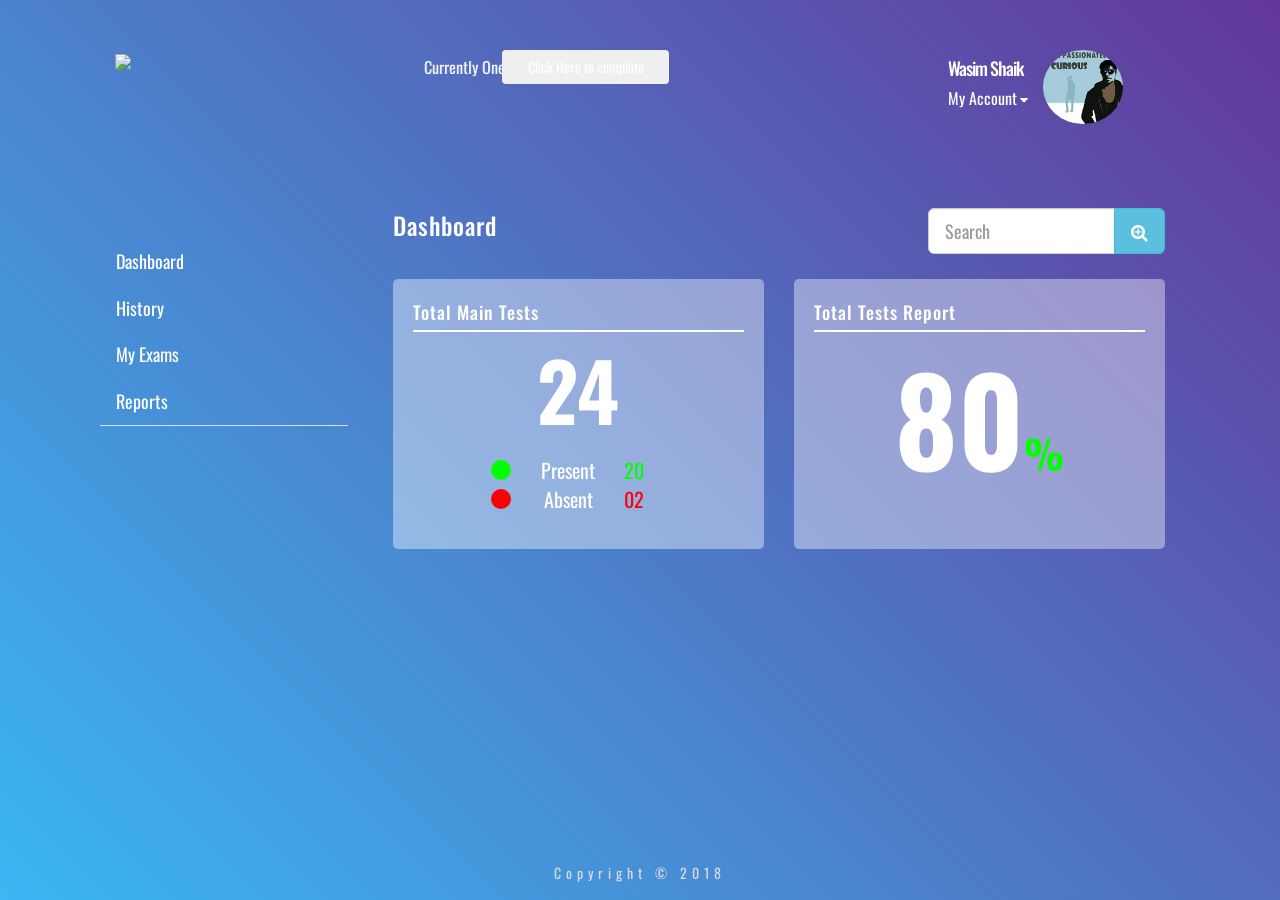
==== commit 7bba81bf: "updated profile" ====
--- a/designs/user_profile _theme1.html
+++ b/designs/user_profile _theme1.html
@@ -439,6 +439,10 @@
          #ongoing h3{}
          #ongoing p{color: #333333;}
          .user-table .sub-table button{color: #333333;    margin-top: 5px;}
+         #Profile .utheme_bg_overlay{background: rgba(0,0,0,0.1);}
+         #Profile .pro-wraper input{background:rgba(255,255,255,0.2);}
+         .pic-change-btn{margin-top:50px;}
+         .pro-wraper img{border: 5px solid #ffffff;}
       </style>
       <script>
          $(document).ready(function(){
@@ -908,11 +912,7 @@
                                     <div class="col-lg-12 col-md-12 col-sm-12 col-xs-12">
                                        <div class="utheme_bg_overlay">
                                           <div class="col-lg-6 col-md-6 col-sm-6 col-xs-6">
-                                             <div class="pro-wraper">
-                                                <img src="images/profile-pic.png" class="pull-left" alt="Cinque Terre" width="80">
-                                                <button class="btn btn-info pull-right">Change</button>
-                                             </div>
-                                             <div class="pro-wraper">
+                                              <div class="pro-wraper">
                                                 <input type="password" class="pull-left" name="Password" placeholder="Password">
                                                 <button class="btn btn-info pull-right">Change</button>
                                              </div>
@@ -920,8 +920,6 @@
                                                 <input type="text" class="pull-left" name="Mobile" placeholder="Mobile">
                                                 <button class="btn btn-info pull-right">Change</button>
                                              </div>
-                                          </div>
-                                          <div class="col-lg-6 col-md-6 col-sm-6 col-xs-6">
                                              <div class="pro-wraper">
                                                 <input type="text" class="pull-left" name="Address1" placeholder="Address1">
                                                 <button class="btn btn-info pull-right">Change</button>
@@ -937,6 +935,15 @@
                                              <div class="pro-wraper">
                                                 <input type="text" class="pull-left" name="State" placeholder="State">
                                                 <button class="btn btn-info pull-right">Change</button>
+                                             </div>
+
+                                            
+                                            
+                                          </div>
+                                          <div class="col-lg-6 col-md-6 col-sm-6 col-xs-6">
+                                                 <div class="pro-wraper">
+                                                <img src="images/profile-pic.png" class="pull-left" alt="Cinque Terre" width="140">
+                                                <button class="btn btn-info pic-change-btn">Change</button>
                                              </div>
                                           </div>
                                        </div>
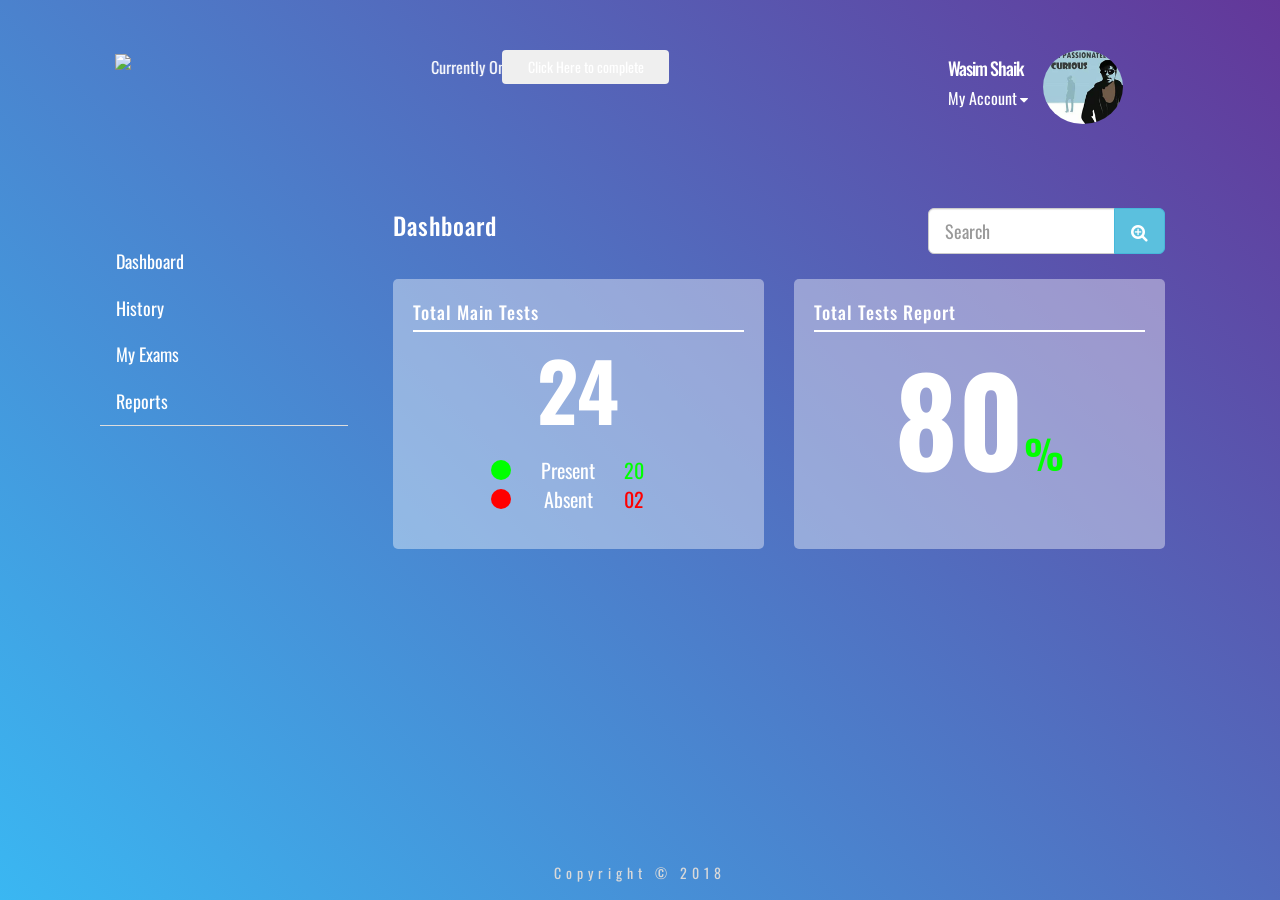
==== commit ac868ad9: "updated Reports page" ====
--- a/designs/user_profile _theme1.html
+++ b/designs/user_profile _theme1.html
@@ -271,7 +271,8 @@
          margin: 5px 0;
          background: rgba(255, 255, 255, 0.4);
          display: inline-block;
-         width: 100%;
+         width:auto;
+         min-width: 100%;
          padding: 20px;
          border-radius: 5px;
          -moz-border-radius: 5px;
@@ -443,6 +444,14 @@
          #Profile .pro-wraper input{background:rgba(255,255,255,0.2);}
          .pic-change-btn{margin-top:50px;}
          .pro-wraper img{border: 5px solid #ffffff;}
+         #Reports .table-striped>tbody>tr:nth-of-type(even),
+         #Reports .table-striped>tbody>tr:nth-of-type(odd){
+            background: rgba(0,0,0,0.1);
+         }
+         #Reports .table-striped>tbody>tr:nth-of-type(1){background: rgba(255,255,255,0.5);}
+         #Reports .table-striped>tbody>tr:nth-of-type(1)>td{color: #333333;font-size: 20px;}
+         #Reports .table-striped>tbody>tr>td{color: #ffffff;}
+         #Reports h3{color: #ffffff;}
       </style>
       <script>
          $(document).ready(function(){
@@ -889,6 +898,75 @@
                                        </div>
                                     </div>
                                  </div>
+
+                                 <div class="col-lg-12 col-md-12 col-sm-12 col-xs-12">
+                                    <h3>Test1 Results</h3>
+                                       <div class="utheme_bg_overlay">
+                                          <div class="user-table">
+                                                         <table class="table table-bordered table-striped">
+                                                            <thead>
+                                                               <tr>
+                                                                  <th scope="col">Overall Results</th>
+                                                                  <th scope="col">Subject</th>
+                                                                  <th scope="col">Topic</th>
+                                                                  <th scope="col">Result</th>
+                                                                  <th scope="col">Difficulty Level</th>
+                                                                  <th scope="col">Avg Time</th>
+                                                                  <th scope="col">Time Taken</th>
+                                                                  <th scope="col">Varience</th>
+                                                               </tr>
+                                                            </thead>
+                                                            <tbody>
+                                                               <tr>
+                                                                  <td>20/30</td>
+                                                                  <td></td>
+                                                                  <td></td>
+                                                                  <td></td>
+                                                                  <td>***</td>
+                                                                  <td>60 Mins</td>
+                                                                  <td>45 Mins</td>
+                                                                  <td>15 Mins</td>
+                                                                  
+                                                               </tr>
+                                                               <tr>
+                                                                  <td></td>
+                                                                  <td>Maths</td>
+                                                                  <td>Arithmatic</td>
+                                                                  <td>8/10</td>
+                                                                  <td>***</td>
+                                                                  <td>20 Mins</td>
+                                                                  <td>10 Mins</td>
+                                                                  <td>10 Mins</td>
+                                                                  
+                                                               </tr>
+                                                             
+                                                               <tr>
+                                                                  <td></td>
+                                                                  <td>Physics</td>
+                                                                  <td>Waves</td>
+                                                                  <td>7/10</td>
+                                                                  <td>**</td>
+                                                                  <td>20 Mins</td>
+                                                                  <td>15 Mins</td>
+                                                                  <td>5 Mins</td>
+                                                                  
+                                                               </tr>
+                                                               <tr>
+                                                                  <td></td>
+                                                                  <td>Chemistry</td>
+                                                                  <td>Organic</td>
+                                                                  <td>9/10</td>
+                                                                  <td>****</td>
+                                                                  <td>20 Mins</td>
+                                                                  <td>18 Mins</td>
+                                                                  <td>2 Mins</td>
+                                                                  
+                                                               </tr>
+                                                            </tbody>
+                                                         </table>
+                                                      </div>
+                                       </div>
+                                    </div>
                               </div>
                               <!-- Reports page ends here -->
                               <!-- profile page starts here -->
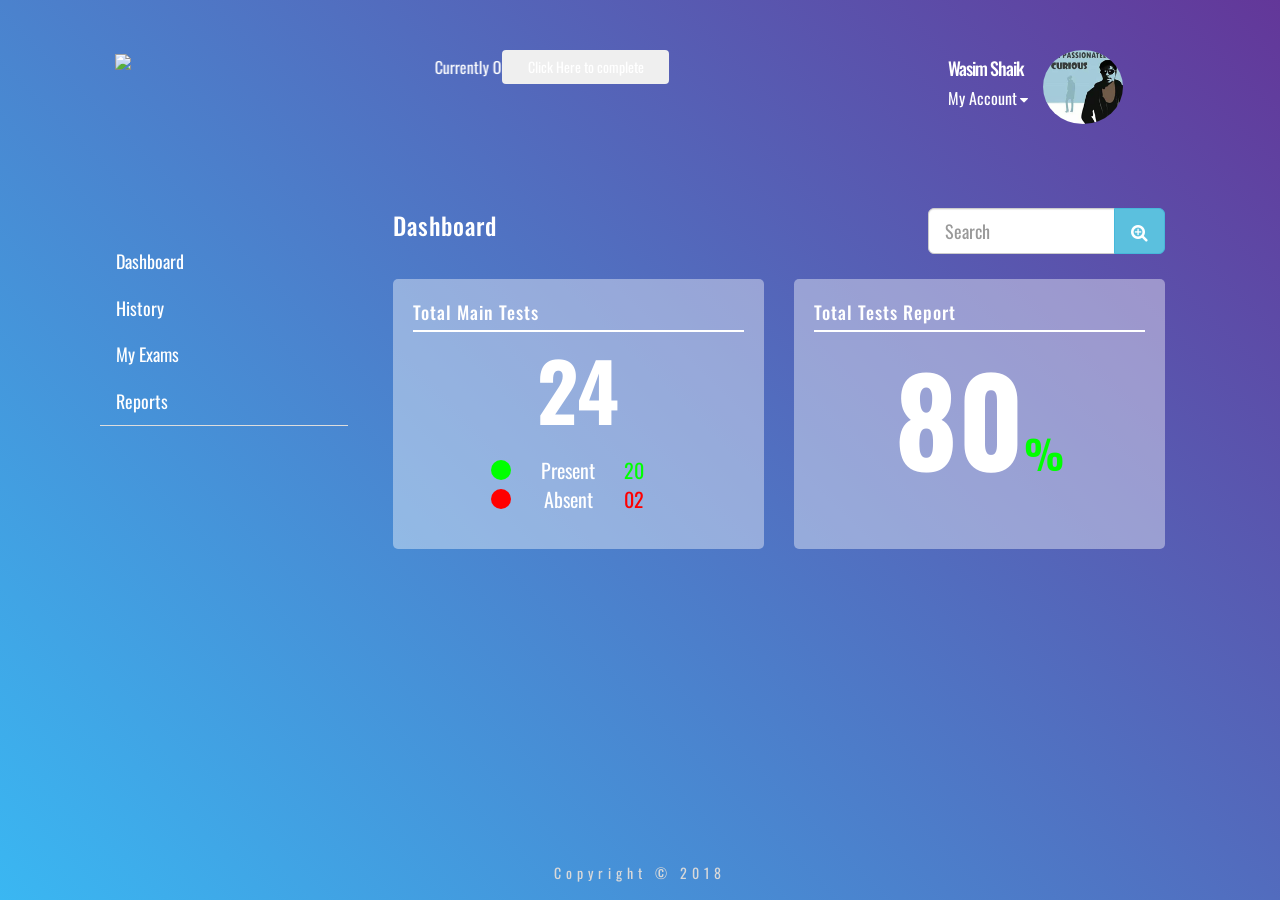
==== commit 131604a0: "updated Reports page" ====
--- a/designs/user_profile _theme1.html
+++ b/designs/user_profile _theme1.html
@@ -446,7 +446,7 @@
          .pro-wraper img{border: 5px solid #ffffff;}
          #Reports .table-striped>tbody>tr:nth-of-type(even),
          #Reports .table-striped>tbody>tr:nth-of-type(odd){
-            background: rgba(0,0,0,0.1);
+         background: rgba(0,0,0,0.1);
          }
          #Reports .table-striped>tbody>tr:nth-of-type(1){background: rgba(255,255,255,0.5);}
          #Reports .table-striped>tbody>tr:nth-of-type(1)>td{color: #333333;font-size: 20px;}
@@ -898,75 +898,69 @@
                                        </div>
                                     </div>
                                  </div>
-
                                  <div class="col-lg-12 col-md-12 col-sm-12 col-xs-12">
                                     <h3>Test1 Results</h3>
-                                       <div class="utheme_bg_overlay">
-                                          <div class="user-table">
-                                                         <table class="table table-bordered table-striped">
-                                                            <thead>
-                                                               <tr>
-                                                                  <th scope="col">Overall Results</th>
-                                                                  <th scope="col">Subject</th>
-                                                                  <th scope="col">Topic</th>
-                                                                  <th scope="col">Result</th>
-                                                                  <th scope="col">Difficulty Level</th>
-                                                                  <th scope="col">Avg Time</th>
-                                                                  <th scope="col">Time Taken</th>
-                                                                  <th scope="col">Varience</th>
-                                                               </tr>
-                                                            </thead>
-                                                            <tbody>
-                                                               <tr>
-                                                                  <td>20/30</td>
-                                                                  <td></td>
-                                                                  <td></td>
-                                                                  <td></td>
-                                                                  <td>***</td>
-                                                                  <td>60 Mins</td>
-                                                                  <td>45 Mins</td>
-                                                                  <td>15 Mins</td>
-                                                                  
-                                                               </tr>
-                                                               <tr>
-                                                                  <td></td>
-                                                                  <td>Maths</td>
-                                                                  <td>Arithmatic</td>
-                                                                  <td>8/10</td>
-                                                                  <td>***</td>
-                                                                  <td>20 Mins</td>
-                                                                  <td>10 Mins</td>
-                                                                  <td>10 Mins</td>
-                                                                  
-                                                               </tr>
-                                                             
-                                                               <tr>
-                                                                  <td></td>
-                                                                  <td>Physics</td>
-                                                                  <td>Waves</td>
-                                                                  <td>7/10</td>
-                                                                  <td>**</td>
-                                                                  <td>20 Mins</td>
-                                                                  <td>15 Mins</td>
-                                                                  <td>5 Mins</td>
-                                                                  
-                                                               </tr>
-                                                               <tr>
-                                                                  <td></td>
-                                                                  <td>Chemistry</td>
-                                                                  <td>Organic</td>
-                                                                  <td>9/10</td>
-                                                                  <td>****</td>
-                                                                  <td>20 Mins</td>
-                                                                  <td>18 Mins</td>
-                                                                  <td>2 Mins</td>
-                                                                  
-                                                               </tr>
-                                                            </tbody>
-                                                         </table>
-                                                      </div>
-                                       </div>
-                                    </div>
+                                    <div class="utheme_bg_overlay">
+                                       <div class="user-table">
+                                          <table class="table table-bordered table-striped">
+                                             <thead>
+                                                <tr>
+                                                   <th scope="col">Overall Results</th>
+                                                   <th scope="col">Subject</th>
+                                                   <th scope="col">Topic</th>
+                                                   <th scope="col">Result</th>
+                                                   <th scope="col">Difficulty Level</th>
+                                                   <th scope="col">Avg Time</th>
+                                                   <th scope="col">Time Taken</th>
+                                                   <th scope="col">Varience</th>
+                                                </tr>
+                                             </thead>
+                                             <tbody>
+                                                <tr>
+                                                   <td>20/30</td>
+                                                   <td></td>
+                                                   <td></td>
+                                                   <td></td>
+                                                   <td>***</td>
+                                                   <td>60 Mins</td>
+                                                   <td>45 Mins</td>
+                                                   <td>15 Mins</td>
+                                                </tr>
+                                                <tr>
+                                                   <td></td>
+                                                   <td>Maths</td>
+                                                   <td>Arithmatic</td>
+                                                   <td>8/10</td>
+                                                   <td>***</td>
+                                                   <td>20 Mins</td>
+                                                   <td>10 Mins</td>
+                                                   <td>10 Mins</td>
+                                                </tr>
+                                                <tr>
+                                                   <td></td>
+                                                   <td>Physics</td>
+                                                   <td>Waves</td>
+                                                   <td>7/10</td>
+                                                   <td>**</td>
+                                                   <td>20 Mins</td>
+                                                   <td>15 Mins</td>
+                                                   <td>5 Mins</td>
+                                                </tr>
+                                                <tr>
+                                                   <td></td>
+                                                   <td>Chemistry</td>
+                                                   <td>Organic</td>
+                                                   <td>9/10</td>
+                                                   <td>****</td>
+                                                   <td>20 Mins</td>
+                                                   <td>18 Mins</td>
+                                                   <td>2 Mins</td>
+                                                </tr>
+                                             </tbody>
+                                          </table>
+                                       </div>
+                                    </div>
+                                 </div>
                               </div>
                               <!-- Reports page ends here -->
                               <!-- profile page starts here -->
@@ -990,7 +984,7 @@
                                     <div class="col-lg-12 col-md-12 col-sm-12 col-xs-12">
                                        <div class="utheme_bg_overlay">
                                           <div class="col-lg-6 col-md-6 col-sm-6 col-xs-6">
-                                              <div class="pro-wraper">
+                                             <div class="pro-wraper">
                                                 <input type="password" class="pull-left" name="Password" placeholder="Password">
                                                 <button class="btn btn-info pull-right">Change</button>
                                              </div>
@@ -1014,12 +1008,9 @@
                                                 <input type="text" class="pull-left" name="State" placeholder="State">
                                                 <button class="btn btn-info pull-right">Change</button>
                                              </div>
-
-                                            
-                                            
                                           </div>
                                           <div class="col-lg-6 col-md-6 col-sm-6 col-xs-6">
-                                                 <div class="pro-wraper">
+                                             <div class="pro-wraper">
                                                 <img src="images/profile-pic.png" class="pull-left" alt="Cinque Terre" width="140">
                                                 <button class="btn btn-info pic-change-btn">Change</button>
                                              </div>
@@ -1259,119 +1250,6 @@
                      <div class="col-lg-9 col-md-9 col-sm-9 col-xs-9">
                         <div class="exam-body-left">
                            <span class="header-text">Review Your Test</span>
-                           <div class="acrrodian_wrap" style="display: none;">
-                              <div class="panel-group" id="accordion_review">
-                                 <div class="panel panel-default">
-                                    <div class="panel-heading">
-                                       <h4 class="panel-title">
-                                          <a data-toggle="collapse" data-parent="#accordion_review" href="#collapse11">
-                                          Maths <span class="pull-right">(3)</span></a>
-                                       </h4>
-                                    </div>
-                                    <div id="collapse11" class="panel-collapse collapse in">
-                                       <div class="panel-body">
-                                          <div class="panel-group" id="accordion_review1">
-                                             <div class="panel panel-default">
-                                                <div class="panel-heading">
-                                                   <h4 class="panel-title">
-                                                      <a data-toggle="collapse" data-parent="#accordion_review1" href="#collapse111">
-                                                      1 <span class="pull-right">Avg Time : 1 min</span></a>
-                                                   </h4>
-                                                </div>
-                                                <div id="collapse111" class="panel-collapse collapse in">
-                                                   <div class="panel-body">
-                                                      <span class="question-text">Who was the first English President of the Indian National Congress ?</span>
-                                                      <div class="exam-answer-selction">
-                                                         <form class="exam-ans-form" role="form" name="quizform" action="" method="post">
-                                                            <div class="radio"><label><input type="radio" name="quiz" id="1" value="1"> George Yule</label></div>
-                                                            <div class="radio"><label><input type="radio" name="quiz" id="2" value="2"> William Wedderburn</label></div>
-                                                            <div class="radio"><label><input type="radio" name="quiz" id="3" value="3"> A.O. Hume</label></div>
-                                                            <div class="radio"><label><input type="radio" name="quiz" id="4" value="4"> Henry Cotton</label></div>
-                                                         </form>
-                                                      </div>
-                                                   </div>
-                                                </div>
-                                             </div>
-                                             <div class="panel panel-default">
-                                                <div class="panel-heading">
-                                                   <h4 class="panel-title">
-                                                      <a data-toggle="collapse" data-parent="#accordion_review1" href="#collapse112">
-                                                      2 <span class="pull-right">Avg Time : 1 min</span></a>
-                                                   </h4>
-                                                </div>
-                                                <div id="collapse112" class="panel-collapse collapse">
-                                                   <div class="panel-body">
-                                                      <span class="question-text">Who was the first English President of the Indian National Congress ?</span>
-                                                      <div class="exam-answer-selction">
-                                                         <form class="exam-ans-form" role="form" name="quizform" action="" method="post">
-                                                            <div class="radio"><label><input type="radio" name="quiz" id="1" value="1"> George Yule</label></div>
-                                                            <div class="radio"><label><input type="radio" name="quiz" id="2" value="2"> William Wedderburn</label></div>
-                                                            <div class="radio"><label><input type="radio" name="quiz" id="3" value="3"> A.O. Hume</label></div>
-                                                            <div class="radio"><label><input type="radio" name="quiz" id="4" value="4"> Henry Cotton</label></div>
-                                                         </form>
-                                                      </div>
-                                                   </div>
-                                                </div>
-                                             </div>
-                                             <div class="panel panel-default">
-                                                <div class="panel-heading">
-                                                   <h4 class="panel-title">
-                                                      <a data-toggle="collapse" data-parent="#accordion_review1" href="#collapse113">
-                                                      3 <span class="pull-right">Avg Time : 1 min</span></a>
-                                                   </h4>
-                                                </div>
-                                                <div id="collapse113" class="panel-collapse collapse">
-                                                   <div class="panel-body">
-                                                      <span class="question-text">Who was the first English President of the Indian National Congress ?</span>
-                                                      <div class="exam-answer-selction">
-                                                         <form class="exam-ans-form" role="form" name="quizform" action="" method="post">
-                                                            <div class="radio"><label><input type="radio" name="quiz" id="1" value="1"> George Yule</label></div>
-                                                            <div class="radio"><label><input type="radio" name="quiz" id="2" value="2"> William Wedderburn</label></div>
-                                                            <div class="radio"><label><input type="radio" name="quiz" id="3" value="3"> A.O. Hume</label></div>
-                                                            <div class="radio"><label><input type="radio" name="quiz" id="4" value="4"> Henry Cotton</label></div>
-                                                         </form>
-                                                      </div>
-                                                   </div>
-                                                </div>
-                                             </div>
-                                          </div>
-                                       </div>
-                                    </div>
-                                 </div>
-                                 <div class="panel panel-default">
-                                    <div class="panel-heading">
-                                       <h4 class="panel-title">
-                                          <a data-toggle="collapse" data-parent="#accordion_review" href="#collapse12">
-                                          Physics <span class="pull-right">(10)</span></a>
-                                       </h4>
-                                    </div>
-                                    <div id="collapse12" class="panel-collapse collapse">
-                                       <div class="panel-body">
-                                          <div class="numbers_wrap">
-                                             <span>1</span><span>2</span><span>3</span><span>4</span><span>5</span>
-                                             <span>6</span><span>7</span><span>8</span><span>9</span><span class="center">0</span>
-                                          </div>
-                                       </div>
-                                    </div>
-                                 </div>
-                                 <div class="panel panel-default">
-                                    <div class="panel-heading">
-                                       <h4 class="panel-title">
-                                          <a data-toggle="collapse" data-parent="#accordion_review" href="#collapse13">
-                                          Chemistry <span class="pull-right">(15)</span></a>
-                                       </h4>
-                                    </div>
-                                    <div id="collapse13" class="panel-collapse collapse">
-                                       <div class="panel-body">
-                                          <div class="numbers_wrap">
-                                             <span>1</span><span>2</span><span>3</span><span>4</span><span>5</span>
-                                             <span>6</span><span>7</span><span>8</span><span>9</span><span class="center">0</span>
-                                          </div>
-                                       </div>
-                                    </div>
-                                 </div>
-                              </div>
-                           </div>
                            <div class="pagination-container" >
                               <div data-page="1" >
                                  <div class="exam-body-left padding0">
